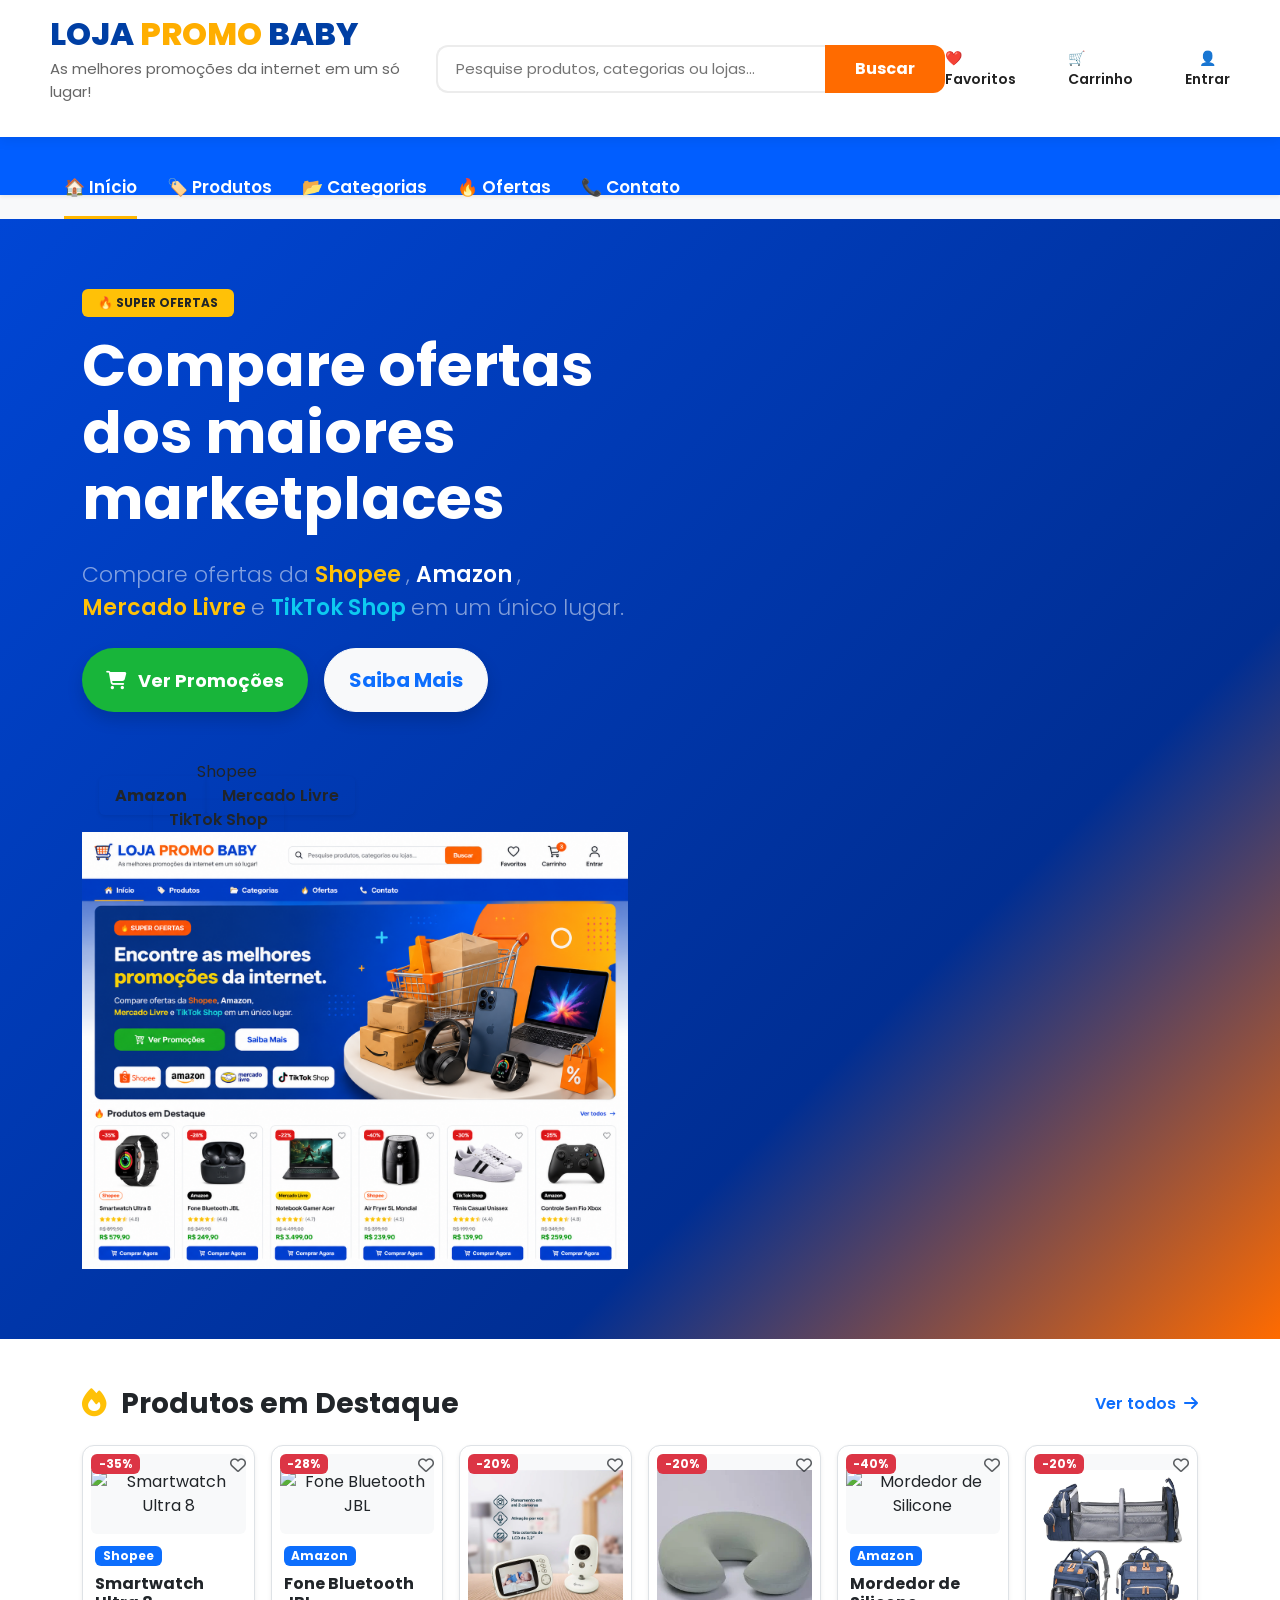
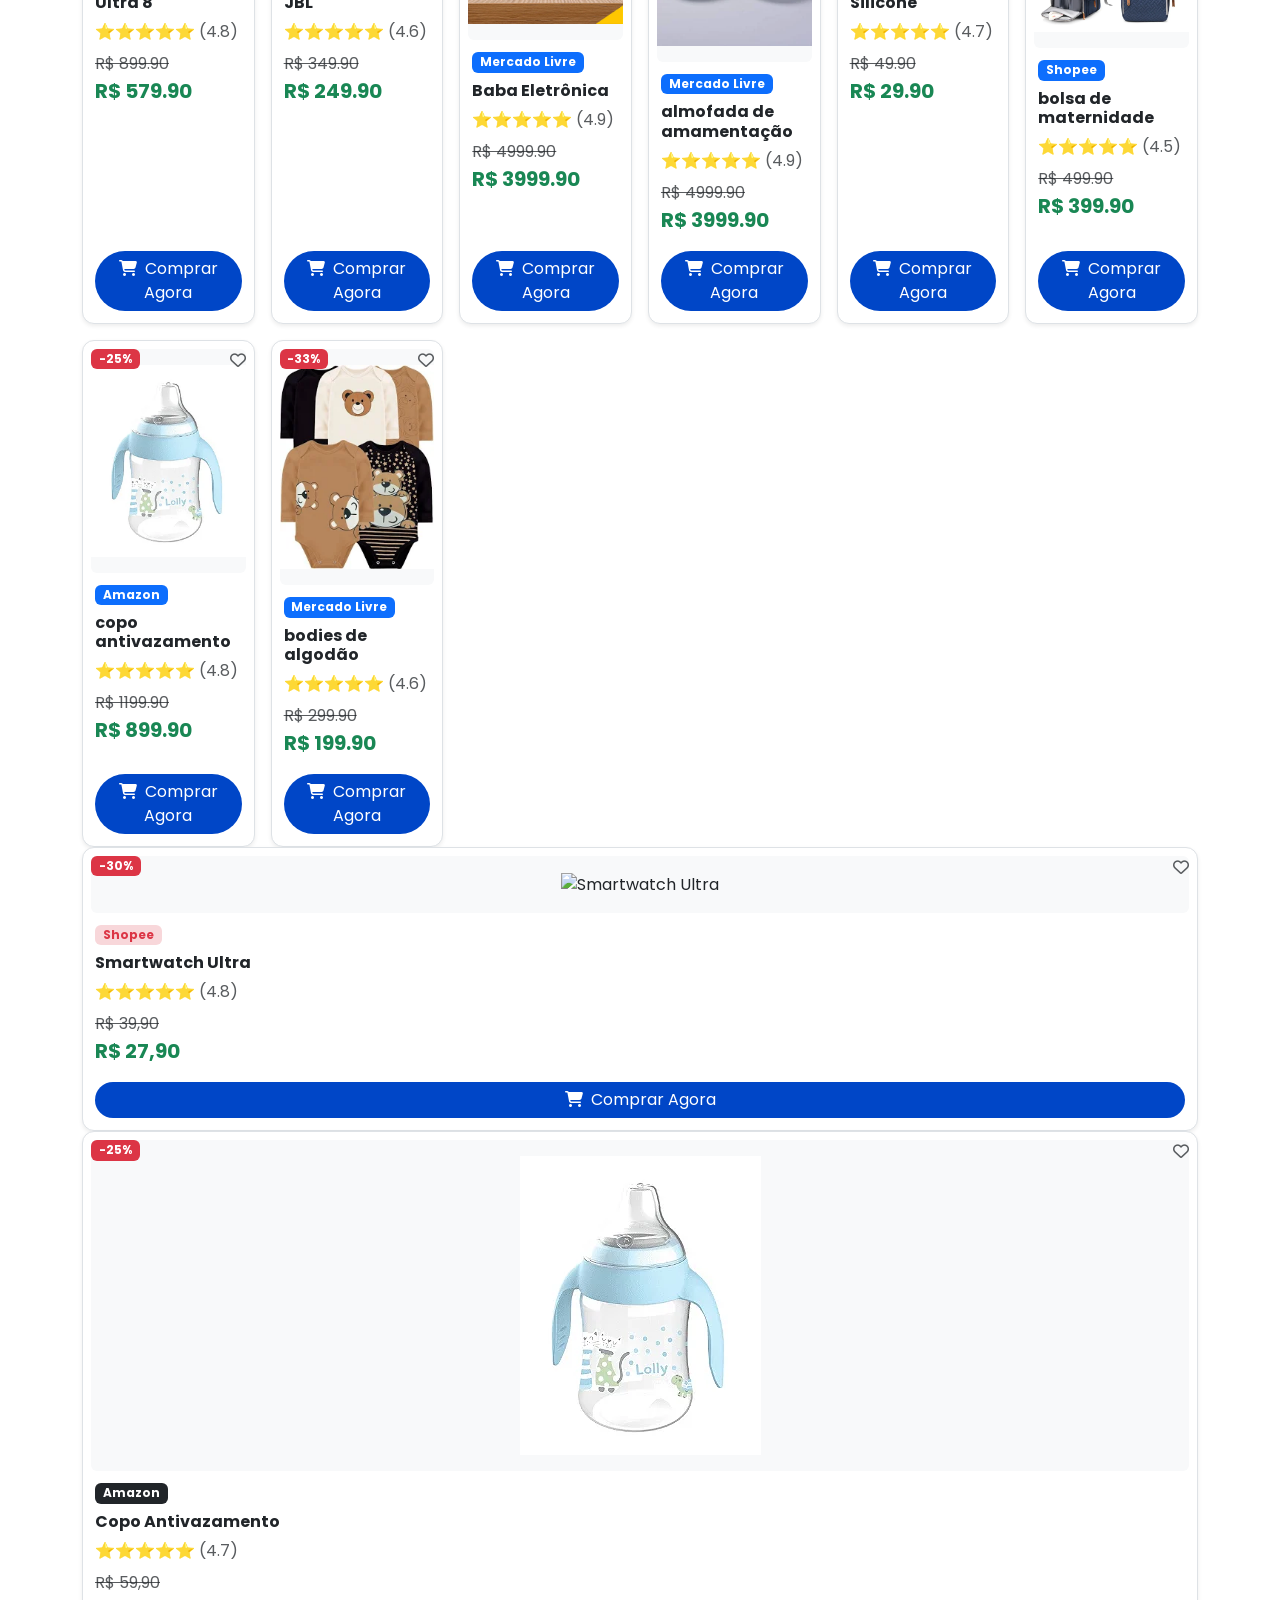
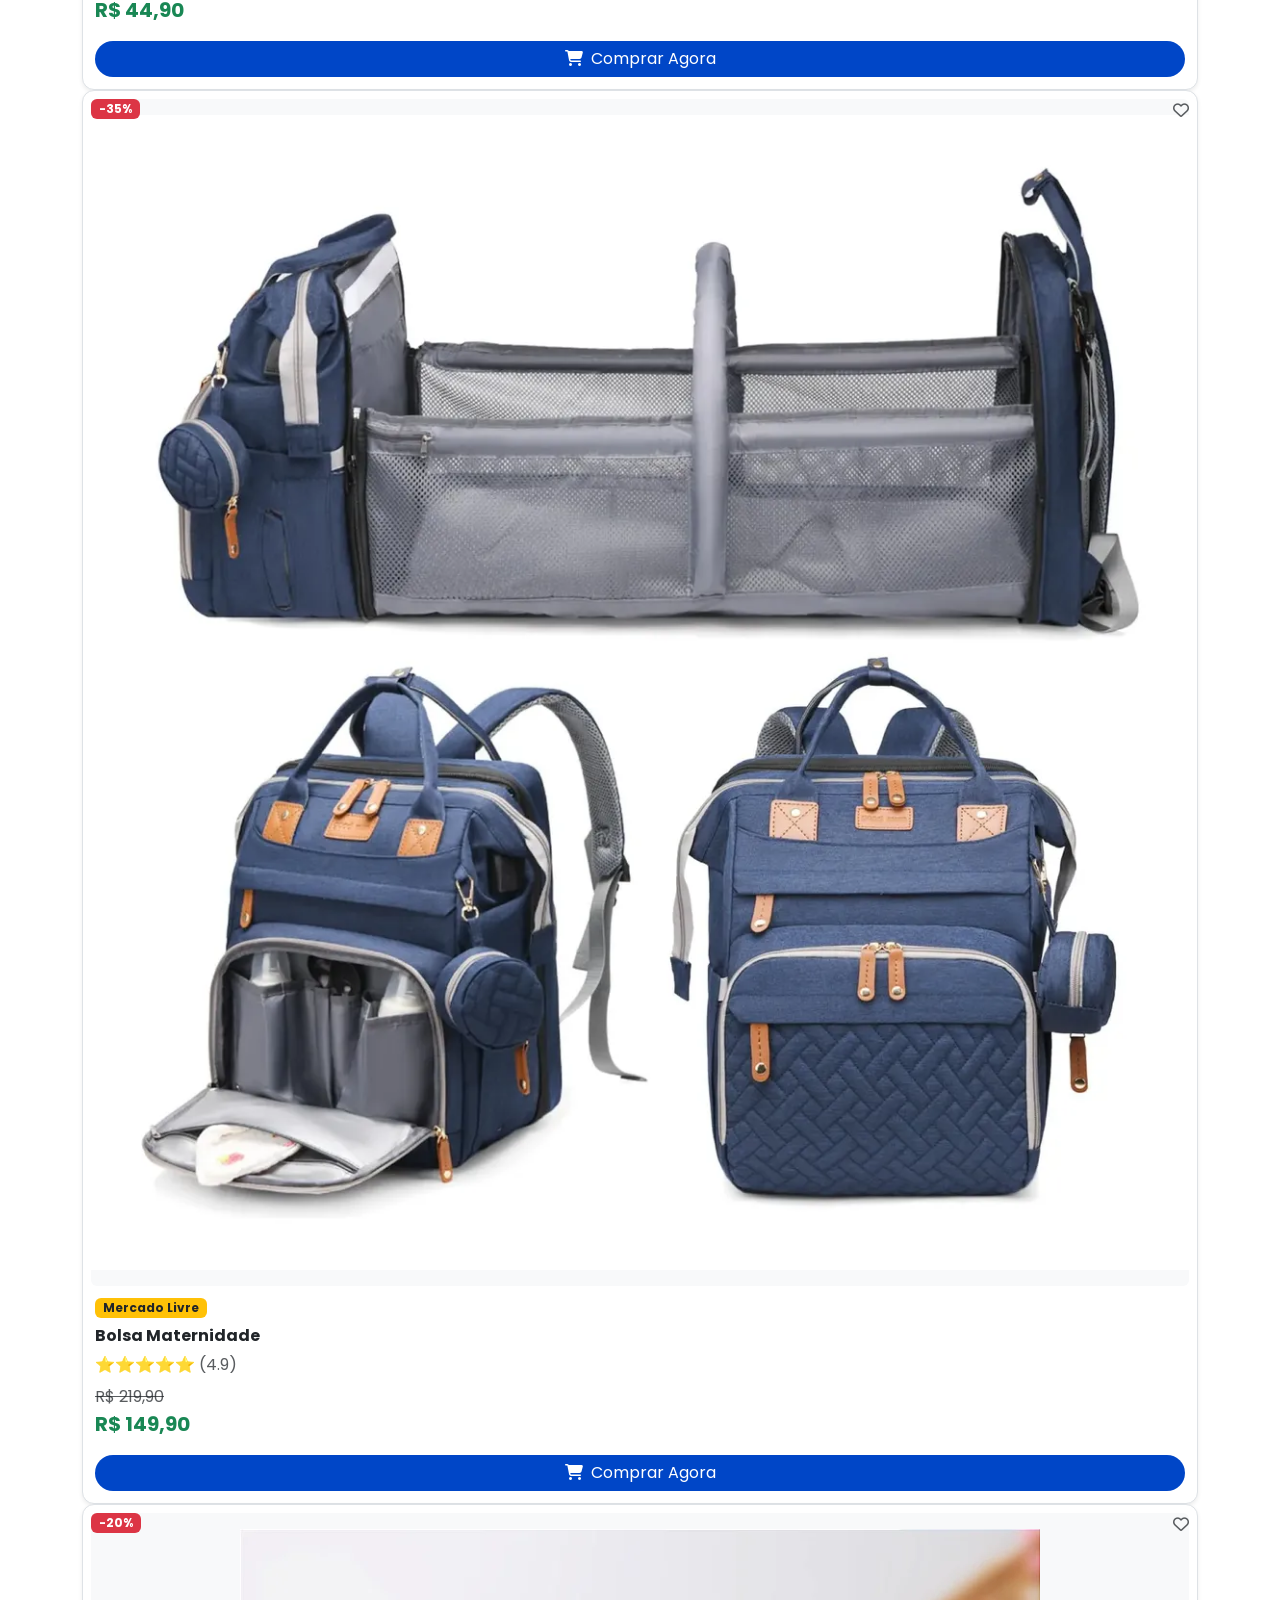
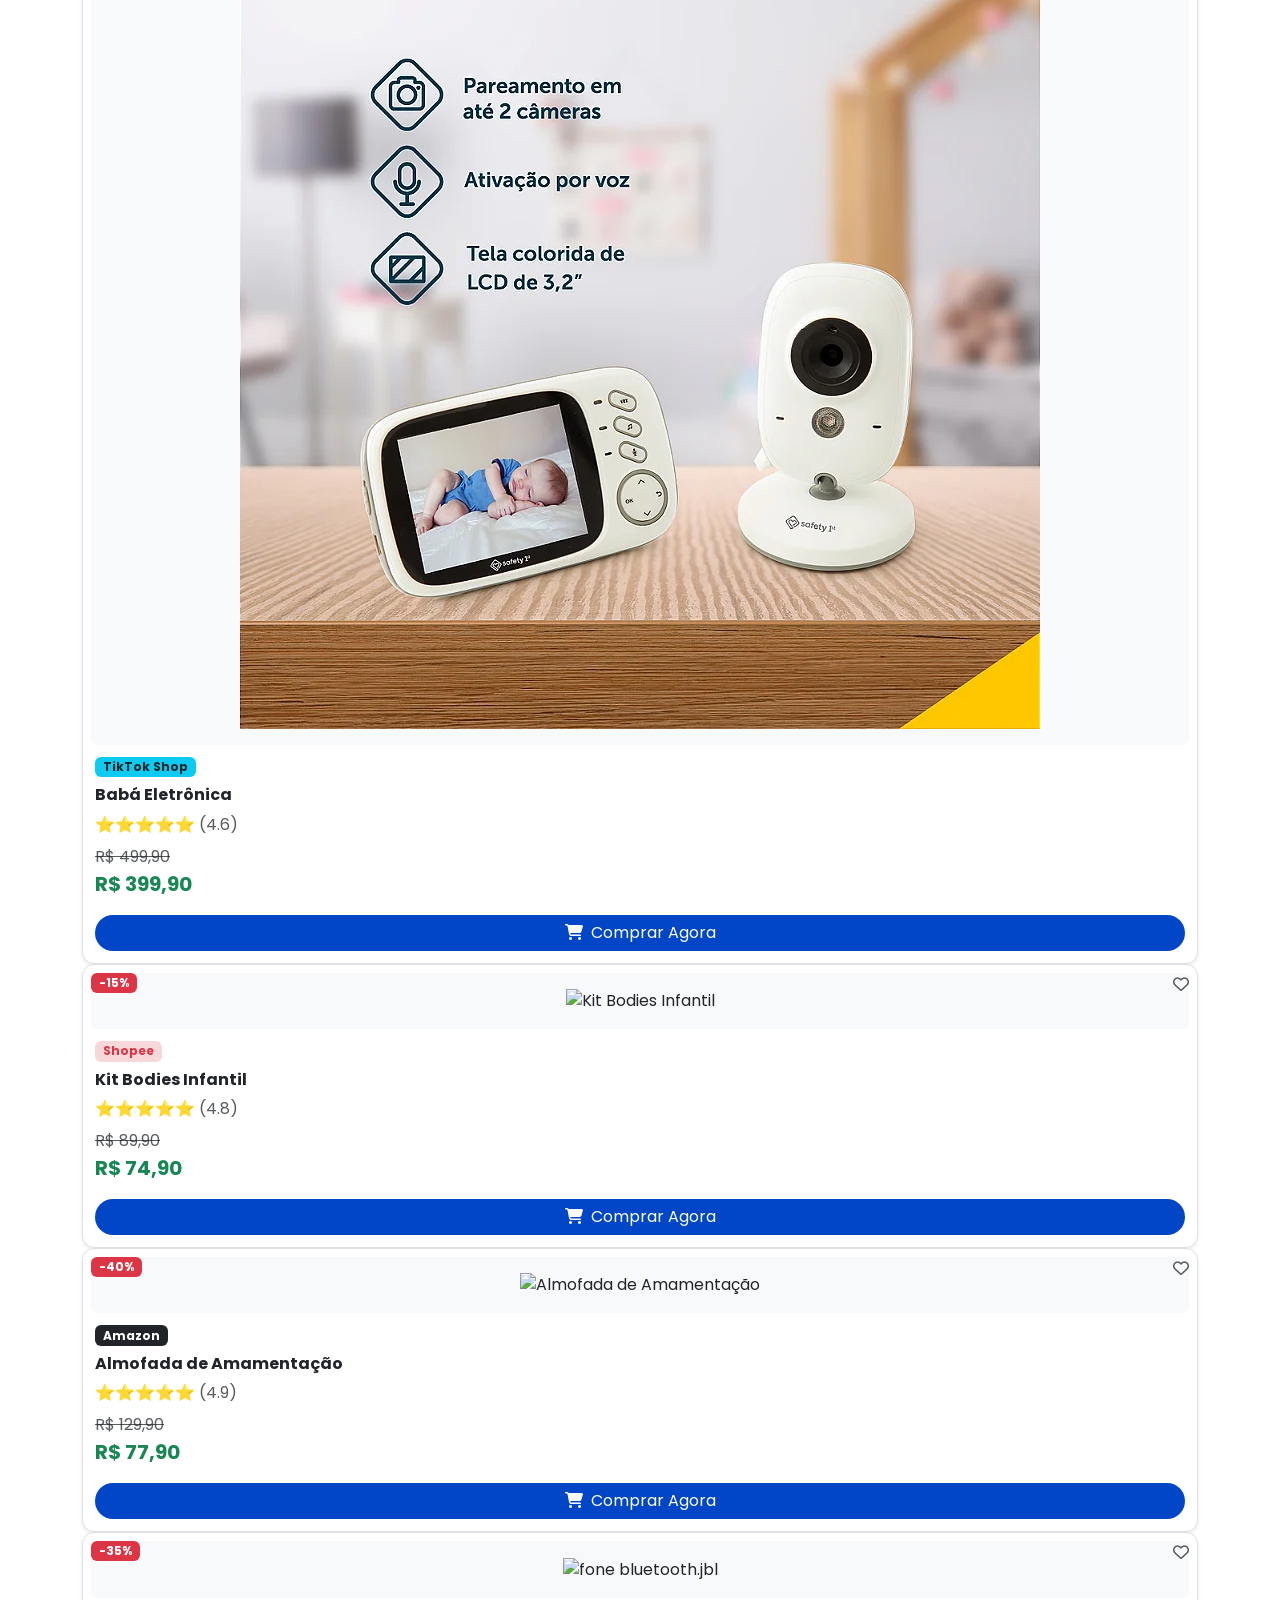
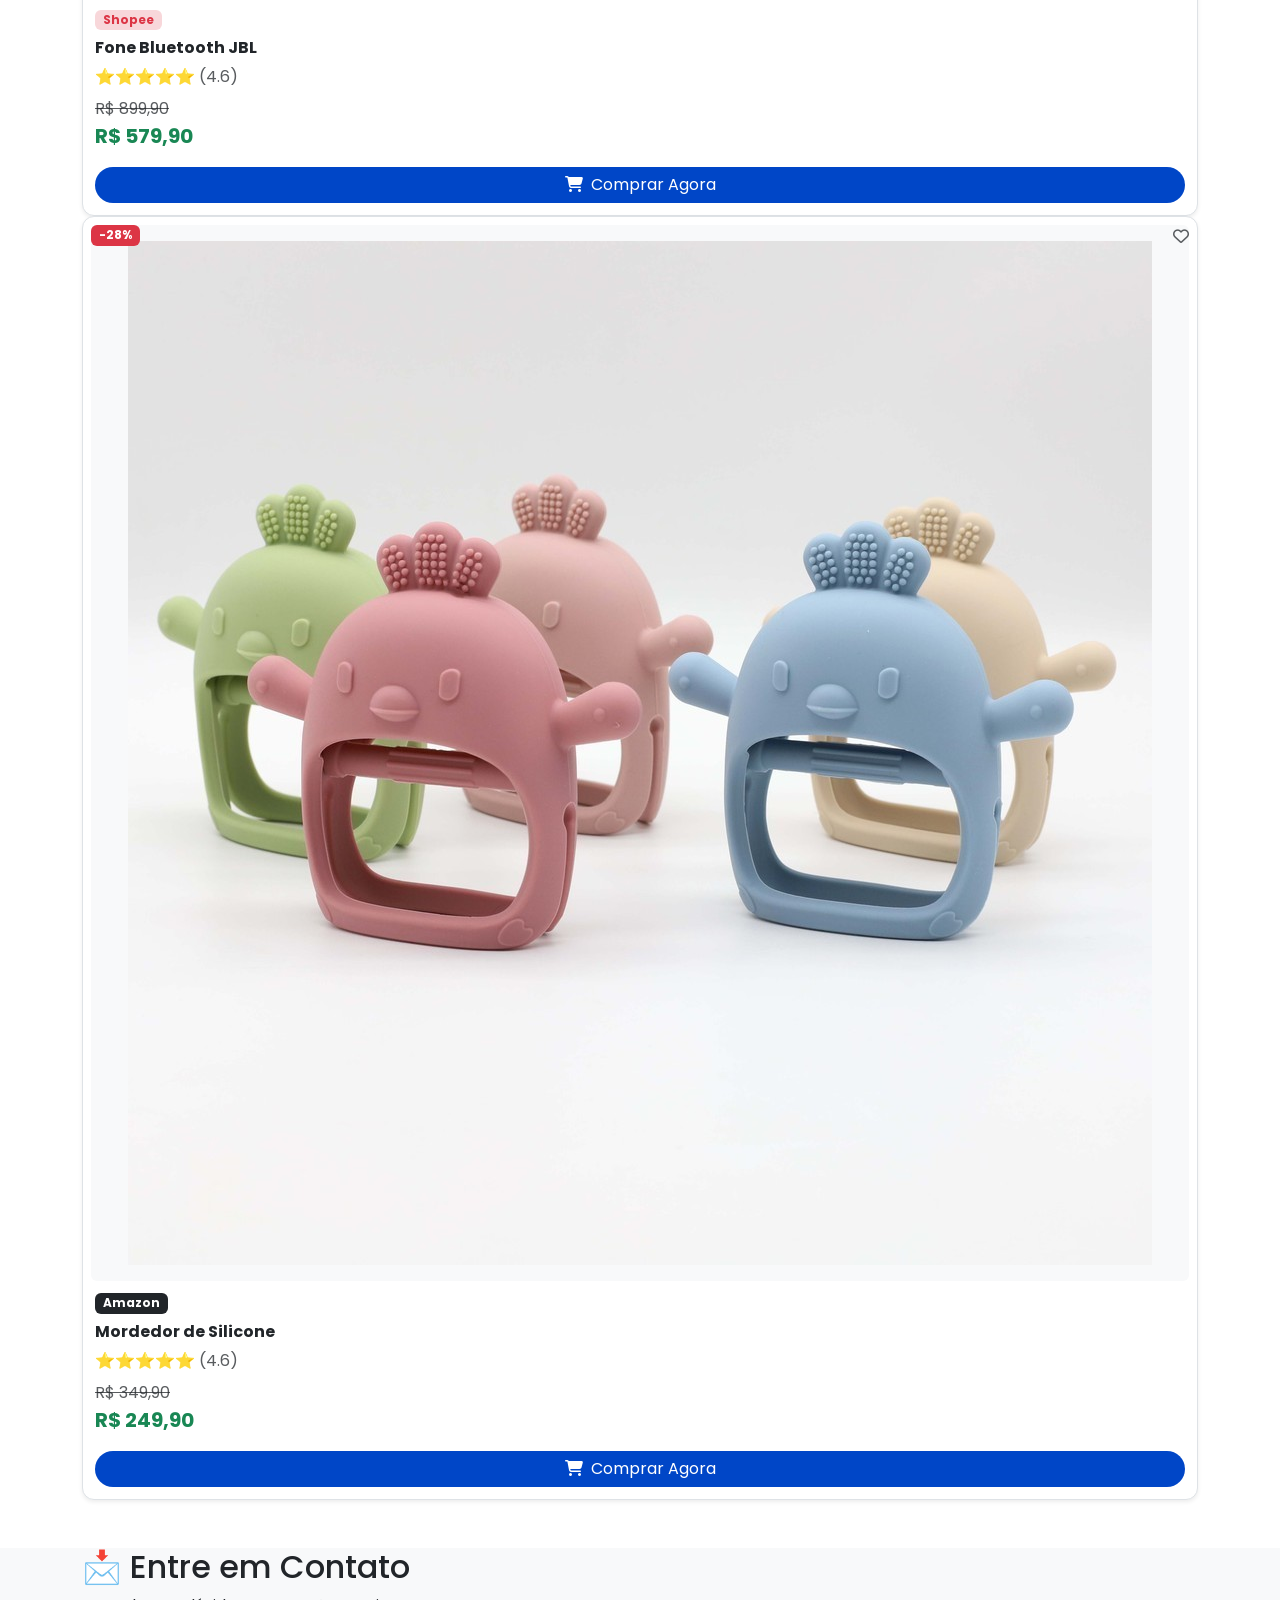
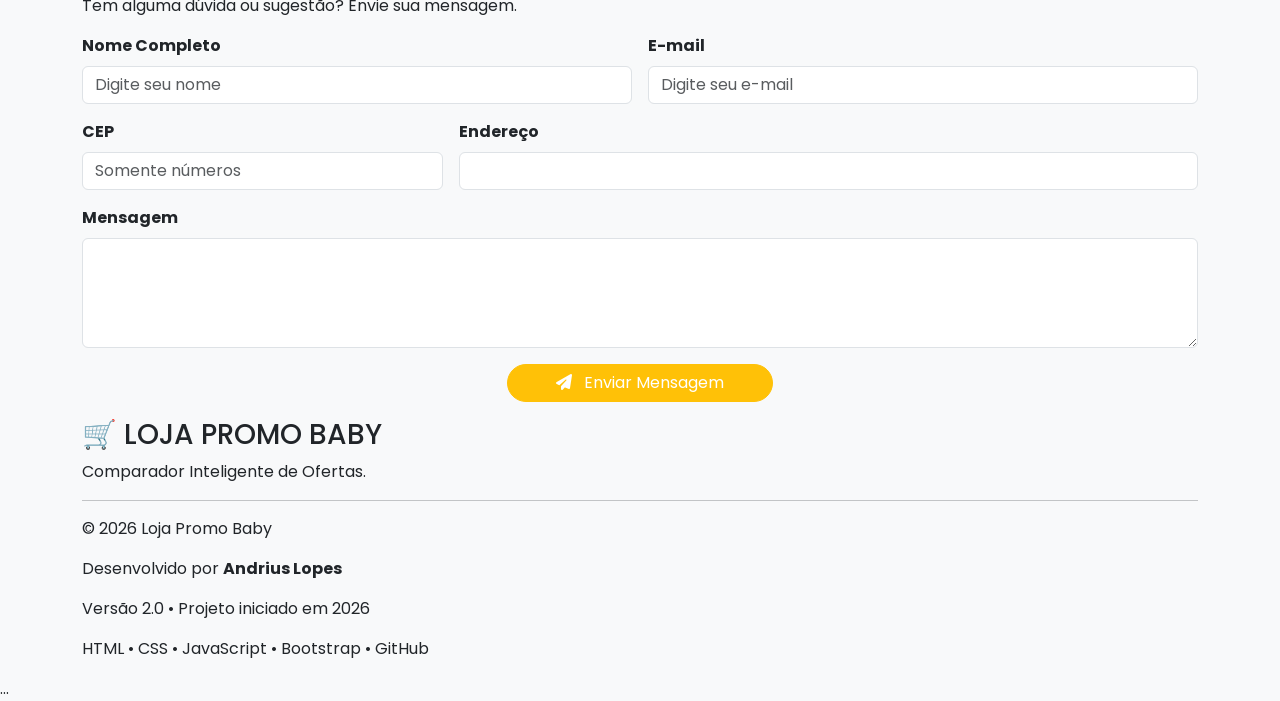
==== docs/index.html @ 5e5a047c "Inicia refatoração visual da loja Promo Baby v5.0" ====
<!DOCTYPE html>
<html lang="pt-BR">

<head>

    <meta charset="UTF-8">
    <meta name="viewport" content="width=device-width, initial-scale=1.0">

    <title>Loja Promo Baby</title>

    <!-- Bootstrap -->
    <link href="https://cdn.jsdelivr.net/npm/bootstrap@5.3.7/dist/css/bootstrap.min.css" rel="stylesheet">

    <!-- Google Fonts -->
    <link rel="preconnect" href="https://fonts.googleapis.com">

    <link rel="preconnect"
          href="https://fonts.gstatic.com"
          crossorigin>

    <link href="https://fonts.googleapis.com/css2?family=Poppins:wght@300;400;500;600;700&display=swap"
          rel="stylesheet">

    <!-- Font Awesome -->
    <link rel="stylesheet"
          href="https://cdnjs.cloudflare.com/ajax/libs/font-awesome/6.7.2/css/all.min.css">

    <!-- CSS -->
    <link rel="stylesheet"
          href="css/style.css">

</head>

<body>
    

<!-- ==========================================================
     CABEÇALHO
========================================================== -->

<header>
  <div class="logo-container">
    <!-- Título com cores separadas por tags span -->
    <h1><span class="cor-azul">LOJA</span> <span class="cor-laranja">PROMO</span> <span class="cor-azul">BABY</span></h1>
    <p>As melhores promoções da internet em um só lugar!</p>
  </div>

  <!-- Pesquisa -->
<!-- Procure a sua busca-container e deixe os elementos
  com esses IDs: -->

<div class="busca-container">

  <input 
  type="text" 
  id="inputBusca" 
  placeholder="Pesquise produtos, categorias ou lojas...">

  <button id="btnBuscar"
  
  >Buscar

</button>

</div>

  
  <!-- Ações -->
  <div class="header-actions">

<div class="action-item" id="btnFavoritos">
❤️ Favoritos
</div>

<div class="action-item" id="btnCarrinho">
🛒 Carrinho
</div>

<a href="login.html" class="action-item" id="btnEntrar">
    <span>👤</span> Entrar
</a>

  </div>

</header>

<!-- Menu unificado e alinhado lado a lado -->

<nav class="menu py-2 shadow-sm">

  <div class="container-nav">

    <a href="#" class="nav-link active">🏠 Início</a>
    <a href="#" class="nav-link">🏷️ Produtos</a>
    <a href="#" class="nav-link">📂 Categorias</a>
    <a href="#" class="nav-link">🔥 Ofertas</a>
    <a href="#" class="nav-link">📞 Contato</a>
  </div>
</nav>

<!-- Resultado da Busca -->
<section id="resultadoBusca" class="container my-4">
</section>
<!-- ==========================================================
     HERO
========================================================== -->

<section class="hero-section">
    <div class="container">

        <div class="row align-items-center">

            <!-- TEXTO -->

            <div class="col-lg-6 hero-content">

                <span class="badge bg-warning text-dark mb-3 px-3 py-2 text-uppercase fw-bold">

                    🔥 Super Ofertas

                </span>

                <h1 class="display-4 fw-bold mb-3">

                    Compare ofertas dos maiores marketplaces

                </h1>

                <p class="lead mb-4 text-white-50">

                    Compare ofertas da

                    <span class="text-warning fw-semibold">

                        Shopee

                    </span>,

                    <span class="fw-semibold text-white">

                        Amazon

                    </span>,

                    <span class="text-warning fw-semibold">

                        Mercado Livre

                    </span>

                    e

                    <span class="text-info fw-semibold">

                        TikTok Shop

                    </span>

                    em um único lugar.

                </p>

                <div class="d-flex flex-wrap gap-3 mb-5">

                    <button id="btnPromo"
                            class="btn btn-success btn-lg rounded-pill px-4 fw-bold shadow">

                        <i class="fa-solid fa-cart-shopping me-2"></i>

                        Ver Promoções

                    </button>

                    <button id="btnSaibaMais"
                            class="btn btn-light btn-lg rounded-pill px-4 fw-bold text-primary shadow">

                        Saiba Mais

                    </button>

                </div>

            <!-- IMAGEM -->
  <div class="col-lg-6 hero-image texto-center">

    <span class="badge-market btn-shopee py-2 px-3 rounded shadow-smfw-semibold">
        Shopee
        
    <div class="marketplaces-row d-flex flex-wrap gap-2"></div>
    </span>

    <span class="badge-market btn-amazon py-2 px-3 rounded shadow-sm fw-bold">
        Amazon
    </span>

    <span class="badge-market btn-mercadolivre py-2 px-3 rounded shadow-sm fw-semibold">
        Mercado Livre
    </span>

    <span class="badge-market btn-tiktok py-2 px-3 rounded shadow-sm fw-semibold">
        TikTok Shop
    </span>

</div>


                <img src="imagens/Marketplace.png"
                    alt="Comparador Inteligente de Ofertas"
                    class="img-fluid"
                    loading="lazy">

            </div>

        </div>

    </div>

</section>
<!-- ==========================================================
     PRODUTOS
========================================================== -->

<section id="promocoes" class="bg-white py-5">

    <div class="container">

        <div class="d-flex justify-content-between align-items-center mb-4">

            <h2 class="fw-bold text-dark fs-3 m-0">

                <i class="fa-solid fa-fire text-warning me-2"></i>

                Produtos em Destaque

            </h2>

            <a href="#"
               class="text-primary text-decoration-none fw-semibold">

                Ver todos

                <i class="fa-solid fa-arrow-right ms-1"></i>

            </a>

        </div>

         <div id="listaProdutos" class="row row-cols-2 row-cols-md-3 row-cols-lg-6 g-3">

        </div>

          <!-- Card  - Exemplo Shopee -->

      <div class="col produto"
data-id="101"
data-nome="smartwatch-ultra.webp"
data-categoria="smartwatch"
data-loja="Amazon">    

    <div class="card product-card h-100 border rounded-3 p-2 position-relative shadow-sm">

        <span class="badge bg-danger position-absolute top-0 start-0 m-2">
            -30%
        </span>

        <button class="btn btn-favorite position-absolute top-0 end-0 m-2 p-0 border-0 bg-transparent text-muted">
            <i class="fa-regular fa-heart"></i>
        </button>

        <div class="text-center py-3 bg-light rounded mb-2">
            <img src="imagens/produtos/smartwatch-ultra.webp"
                 class="img-fluid"
                 alt="Smartwatch Ultra">
        </div>

        <div class="card-body p-1 d-flex flex-column">

            <span class="badge bg-danger-subtle text-danger align-self-start mb-2">
                Shopee
            </span>

            <h3 class="fs-6 fw-bold text-dark">
                Smartwatch Ultra
            </h3>

            <div class="text-warning mb-2">
                ⭐⭐⭐⭐⭐ <span class="text-muted">(4.8)</span>
            </div>

            <p class="text-decoration-line-through text-muted mb-0">
                R$ 39,90
            </p>

            <p class="text-success fw-bold fs-5">
                R$ 27,90
            </p>

            <button class="btn btn-primary rounded-pill mt-auto btn-comprar">
                <i class="fa-solid fa-cart-shopping me-1"></i>
                Comprar Agora
            </button>

        </div>

    </div>

</div>

<!-- Card 2 - Exemplo Amazon -->

<div class=" col produto"
     data-id="102"
     data-nome="Copo Antivazamento"
     data-categoria="Alimentação"
     data-loja="Amazon">

    <div class="card product-card h-100 border rounded-3 p-2 position-relative shadow-sm">

        <span class="badge bg-danger position-absolute top-0 start-0 m-2">
            -25%
        </span>

        <button class="btn btn-favorite position-absolute top-0 end-0 m-2 p-0 border-0 bg-transparent text-muted">
            <i class="fa-regular fa-heart"></i>
        </button>

        <div class="text-center py-3 bg-light rounded mb-2">
            <img src="imagens/produtos/copo.webp"
                 class="img-fluid"
                 alt="Copo">
        </div>

        <div class="card-body p-1 d-flex flex-column">

            <span class="badge bg-dark text-white align-self-start mb-2">
                Amazon
            </span>

            <h3 class="fs-6 fw-bold text-dark">
                Copo Antivazamento
            </h3>

            <div class="text-warning mb-2">
                ⭐⭐⭐⭐⭐ <span class="text-muted">(4.7)</span>
            </div>

            <p class="text-decoration-line-through text-muted mb-0">
                R$ 59,90
            </p>

            <p class="text-success fw-bold fs-5">
                R$ 44,90
            </p>

            <button class="btn btn-primary rounded-pill mt-auto btn-comprar">
                <i class="fa-solid fa-cart-shopping me-1"></i>
                Comprar Agora
            </button>

        </div>

    </div>

</div>

<!-- Card 3 - Exemplo Mercado Livre -->
<div class="col produto"
     data-id="103"
     data-nome="Bolsa Maternidade"
     data-categoria="Acessórios"
     data-loja="Mercado Livre">

    <div class="card product-card h-100 border rounded-3 p-2 position-relative shadow-sm">

        <span class="badge bg-danger position-absolute top-0 start-0 m-2">
            -35%
        </span>

        <button class="btn btn-favorite position-absolute top-0 end-0 m-2 p-0 border-0 bg-transparent text-muted">
            <i class="fa-regular fa-heart"></i>
        </button>

        <div class="text-center py-3 bg-light rounded mb-2">
            <img src="imagens/produtos/bolsa.webp"
                 class="img-fluid"
                 alt="Bolsa Maternidade">
        </div>

        <div class="card-body p-1 d-flex flex-column">

            <span class="badge bg-warning text-dark align-self-start mb-2">
                Mercado Livre
            </span>

            <h3 class="fs-6 fw-bold text-dark">
                Bolsa Maternidade
            </h3>

            <div class="text-warning mb-2">
                ⭐⭐⭐⭐⭐ <span class="text-muted">(4.9)</span>
            </div>

            <p class="text-decoration-line-through text-muted mb-0">
                R$ 219,90
            </p>

            <p class="text-success fw-bold fs-5">
                R$ 149,90
            </p>

            <button class="btn btn-primary rounded-pill mt-auto btn-comprar">
                <i class="fa-solid fa-cart-shopping me-1"></i>
                Comprar Agora
            </button>

        </div>

    </div>

</div>


<!-- Card 4 - Exemplo TikTok Shop -->

<div class=" col produto"
     data-id="104"
     data-nome="Babá Eletrônica"
     data-categoria="Eletrônicos"
     data-loja="TikTok Shop">

    <div class="card product-card h-100 border rounded-3 p-2 position-relative shadow-sm">

        <span class="badge bg-danger position-absolute top-0 start-0 m-2">
            -20%
        </span>

        <button class="btn btn-favorite position-absolute top-0 end-0 m-2 p-0 border-0 bg-transparent text-muted">
            <i class="fa-regular fa-heart"></i>
        </button>

        <div class="text-center py-3 bg-light rounded mb-2">
            <img src="imagens/produtos/baba-eletronica.webp"
                 class="img-fluid"
                 alt="Babá Eletrônica">
        </div>

        <div class="card-body p-1 d-flex flex-column">

            <span class="badge bg-info text-dark align-self-start mb-2">
                TikTok Shop
            </span>

            <h3 class="fs-6 fw-bold text-dark">
                Babá Eletrônica
            </h3>

            <div class="text-warning mb-2">
                ⭐⭐⭐⭐⭐ <span class="text-muted">(4.6)</span>
            </div>

            <p class="text-decoration-line-through text-muted mb-0">
                R$ 499,90
            </p>

            <p class="text-success fw-bold fs-5">
                R$ 399,90
            </p>

            <button class="btn btn-primary rounded-pill mt-auto btn-comprar">
                <i class="fa-solid fa-cart-shopping me-1"></i>
                Comprar Agora
            </button>

        </div>

    </div>

</div>

<!-- Card 5 - Exemplo Shopee -->

<div class=" col produto"
     data-id="105"
     data-nome="Kit Bodies Infantil"
     data-categoria="Roupas"
     data-loja="Shopee">

    <div class="card product-card h-100 border rounded-3 p-2 position-relative shadow-sm">

        <span class="badge bg-danger position-absolute top-0 start-0 m-2">
            -15%
        </span>

        <button class="btn btn-favorite position-absolute top-0 end-0 m-2 p-0 border-0 bg-transparent text-muted">
            <i class="fa-regular fa-heart"></i>
        </button>

        <div class="text-center py-3 bg-light rounded mb-2">
            <img src="imagens/produtos/Kit-Bodies-Infantil.webp"
                 class="img-fluid"
                 alt="Kit Bodies Infantil">
        </div>

        <div class="card-body p-1 d-flex flex-column">

            <span class="badge bg-danger-subtle text-danger align-self-start mb-2">
                Shopee
            </span>

            <h3 class="fs-6 fw-bold text-dark">
                Kit Bodies Infantil
            </h3>

            <div class="text-warning mb-2">
                ⭐⭐⭐⭐⭐ <span class="text-muted">(4.8)</span>
            </div>

            <p class="text-decoration-line-through text-muted mb-0">
                R$ 89,90
            </p>

            <p class="text-success fw-bold fs-5">
                R$ 74,90
            </p>

            <button class="btn btn-primary rounded-pill mt-auto btn-comprar">
                <i class="fa-solid fa-cart-shopping me-1"></i>
                Comprar Agora
            </button>

        </div>

    </div>

</div>



<!-- Card 6 - Exemplo Amazon -->

<div class=" col produto"
     data-id="106"
     data-nome="Almofada de Amamentação"
     data-categoria="Maternidade"
     data-loja="Amazon">

    <div class="card product-card h-100 border rounded-3 p-2 position-relative shadow-sm">

        <span class="badge bg-danger position-absolute top-0 start-0 m-2">
            -40%
        </span>

        <button class="btn btn-favorite position-absolute top-0 end-0 m-2 p-0 border-0 bg-transparent text-muted">
            <i class="fa-regular fa-heart"></i>
        </button>

        <div class="text-center py-3 bg-light rounded mb-2">
            <img src="imagens/produtos/almofada-amamentação.webp"
                 class="img-fluid"
                 alt="Almofada de Amamentação">
        </div>

        <div class="card-body p-1 d-flex flex-column">

            <span class="badge bg-dark text-white align-self-start mb-2">
                Amazon
            </span>

            <h3 class="fs-6 fw-bold text-dark">
                Almofada de Amamentação
            </h3>

            <div class="text-warning mb-2">
                ⭐⭐⭐⭐⭐ <span class="text-muted">(4.9)</span>
            </div>

            <p class="text-decoration-line-through text-muted mb-0">
                R$ 129,90
            </p>

            <p class="text-success fw-bold fs-5">
                R$ 77,90
            </p>

            <button class="btn btn-primary rounded-pill mt-auto btn-comprar">
                <i class="fa-solid fa-cart-shopping me-1"></i>
                Comprar Agora
            </button>

        </div>

    </div>

</div>
            <!-- PRODUTO 7 -->

               <div class="col produto"
     data-id="107"
     data-nome="fone bluetooth.Jbl"
     data-categoria="fone"
     data-loja="Shopee">

                <div class="card product-card h-100 border rounded-3 p-2 position-relative shadow-sm">

                    <span class="badge bg-danger position-absolute top-0 start-0 m-2">

                        -35%

                    </span>

                    <button class="btn btn-favorite position-absolute top-0 end-0 m-2 p-0 border-0 bg-transparent text-muted">

                        <i class="fa-regular fa-heart"></i>

                    </button>

                    <div class="text-center py-3 bg-light rounded mb-2">

                        <img
                            src="imagens/produtos/fone-bluetooth-jbl.webp"
                            class="img-fluid"
                            alt="fone bluetooth.jbl">

        </div>

                    <div class="card-body p-1 d-flex flex-column">

                        <span class="badge bg-danger-subtle text-danger align-self-start mb-2">

                            Shopee

                        </span>

                        <h3 class="fs-6 fw-bold text-dark">

                            Fone Bluetooth JBL

                        </h3>

                        <div class="text-warning mb-2">

                            ⭐⭐⭐⭐⭐
                            <span class="text-muted">(4.6)</span>

        </div>

                        <p class="text-decoration-line-through text-muted mb-0">

                            R$ 899,90

                        </p>

                        <p class="text-success fw-bold fs-5">

                            R$ 579,90

                        </p>
                       
                        <button class="btn btn-primary rounded-pill mt-auto btn-comprar">

                            <i class="fa-solid fa-cart-shopping me-1"></i>

                            Comprar Agora

                        </button>

    </div>

                </div>

            </div>

            <!-- PRODUTO 8 -->

            <div class="col produto"
     data-id="108"
     data-nome="mordedor-silicone"
     data-categoria="mordedor"
     data-loja="Amazon">

                <div class="card product-card h-100 border rounded-3 p-2 position-relative shadow-sm">

                    <span class="badge bg-danger position-absolute top-0 start-0 m-2">

                        -28%

                    </span>

                    <button class="btn btn-favorite position-absolute top-0 end-0 m-2 p-0 border-0 bg-transparent text-muted">

    <i class="fa-regular fa-heart"></i>

</button>

                    <div class="text-center py-3 bg-light rounded mb-2">

                        <img
                            src="imagens/produtos/mordedor-silicone.webp"
                            class="img-fluid"
                            alt="Mordedor de Silicone">

                    </div>

                    <div class="card-body p-1 d-flex flex-column">

                        <span class="badge bg-dark text-white align-self-start mb-2">

                            Amazon

                        </span>

                        <h3 class="fs-6 fw-bold text-dark">

                            Mordedor de Silicone

                        </h3>

                        <div class="text-warning mb-2">

                            ⭐⭐⭐⭐⭐
                            <span class="text-muted">(4.6)</span>

                        </div>

                        <p class="text-decoration-line-through text-muted mb-0">

                            R$ 349,90

                        </p>

                        <p class="text-success fw-bold fs-5">

                            R$ 249,90

                        </p>

                        <button class="btn btn-primary rounded-pill mt-auto btn-comprar">

                            <i class="fa-solid fa-cart-shopping me-1"></i>

                            Comprar Agora

                        </button>

                    </div>

                </div>

            </div>

        </div>

    </div>

</section>

         
<!-- ==========================
     CONTATO
========================== -->

<section id="contato" class="contato">

    <div class="container">

        <h2>📩 Entre em Contato</h2>

        <p>
            Tem alguma dúvida ou sugestão? 
            Envie sua mensagem.
        </p>

        <form id="formContato">

          <!-- Seu formulário permanece exatamente igual -->

        </form>

    </div>

</section>


            <!-- ==========================================================
     RODAPÉ
========================================================== -->

<footer class="footer">

    <div class="container">

        <h3>

            🛒 LOJA PROMO BABY

        </h3>

        <p>

            Comparador Inteligente de Ofertas.

        </p>

        <hr>

        <p>

            © 2026 Loja Promo Baby

        </p>

        <p>

            Desenvolvido por
            <strong>Andrius Lopes</strong>

        </p>

        <p>

            Versão 2.0 • Projeto iniciado em 2026

        </p>

        <p>

            HTML • CSS • JavaScript • Bootstrap • GitHub

        </p>

    </div>

</footer>

<script src="https://cdn.jsdelivr.net/npm/bootstrap@5.3.7/dist/js/bootstrap.bundle.min.js"></script>


<script src="js/script.js"></script>

<script src="js/produtos.js"></script>

<!-- ==========================================================
     MODAL LOGIN
========================================================== -->



    ...

</div>

</body>
</html>
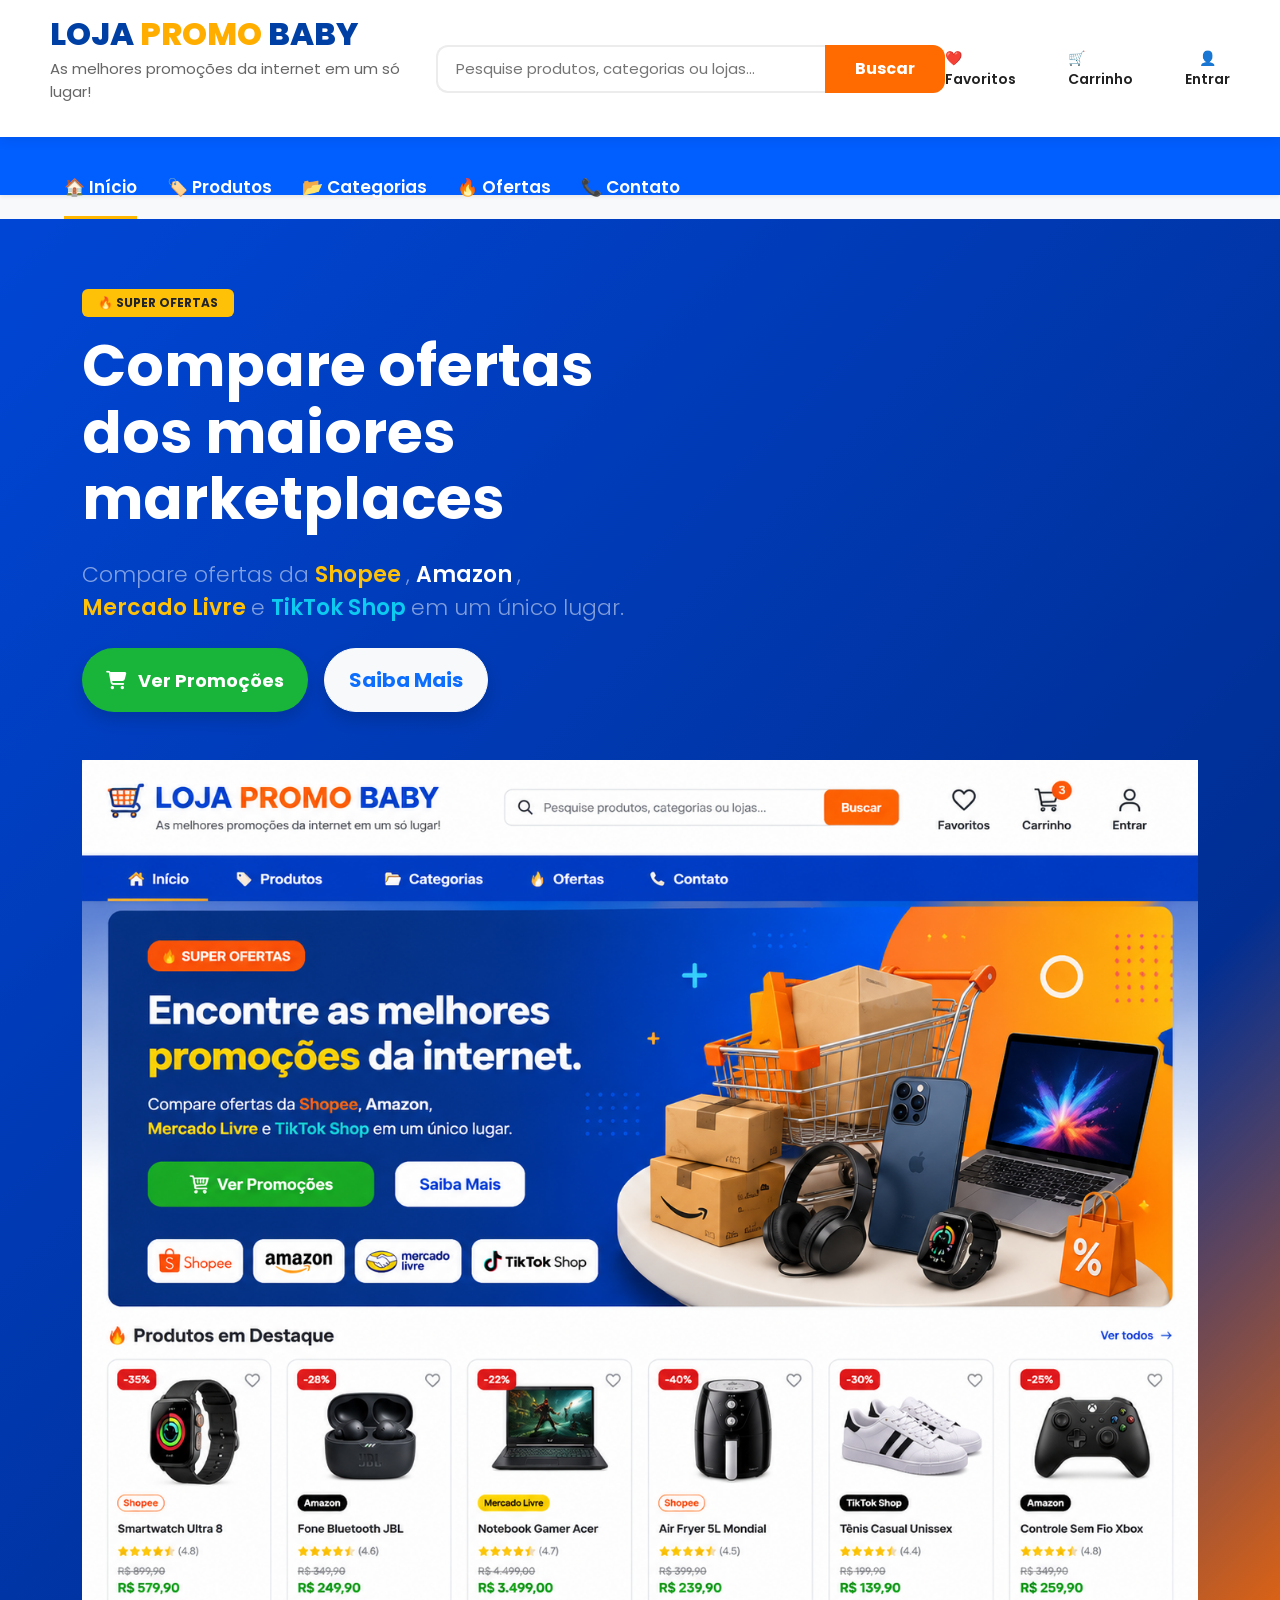
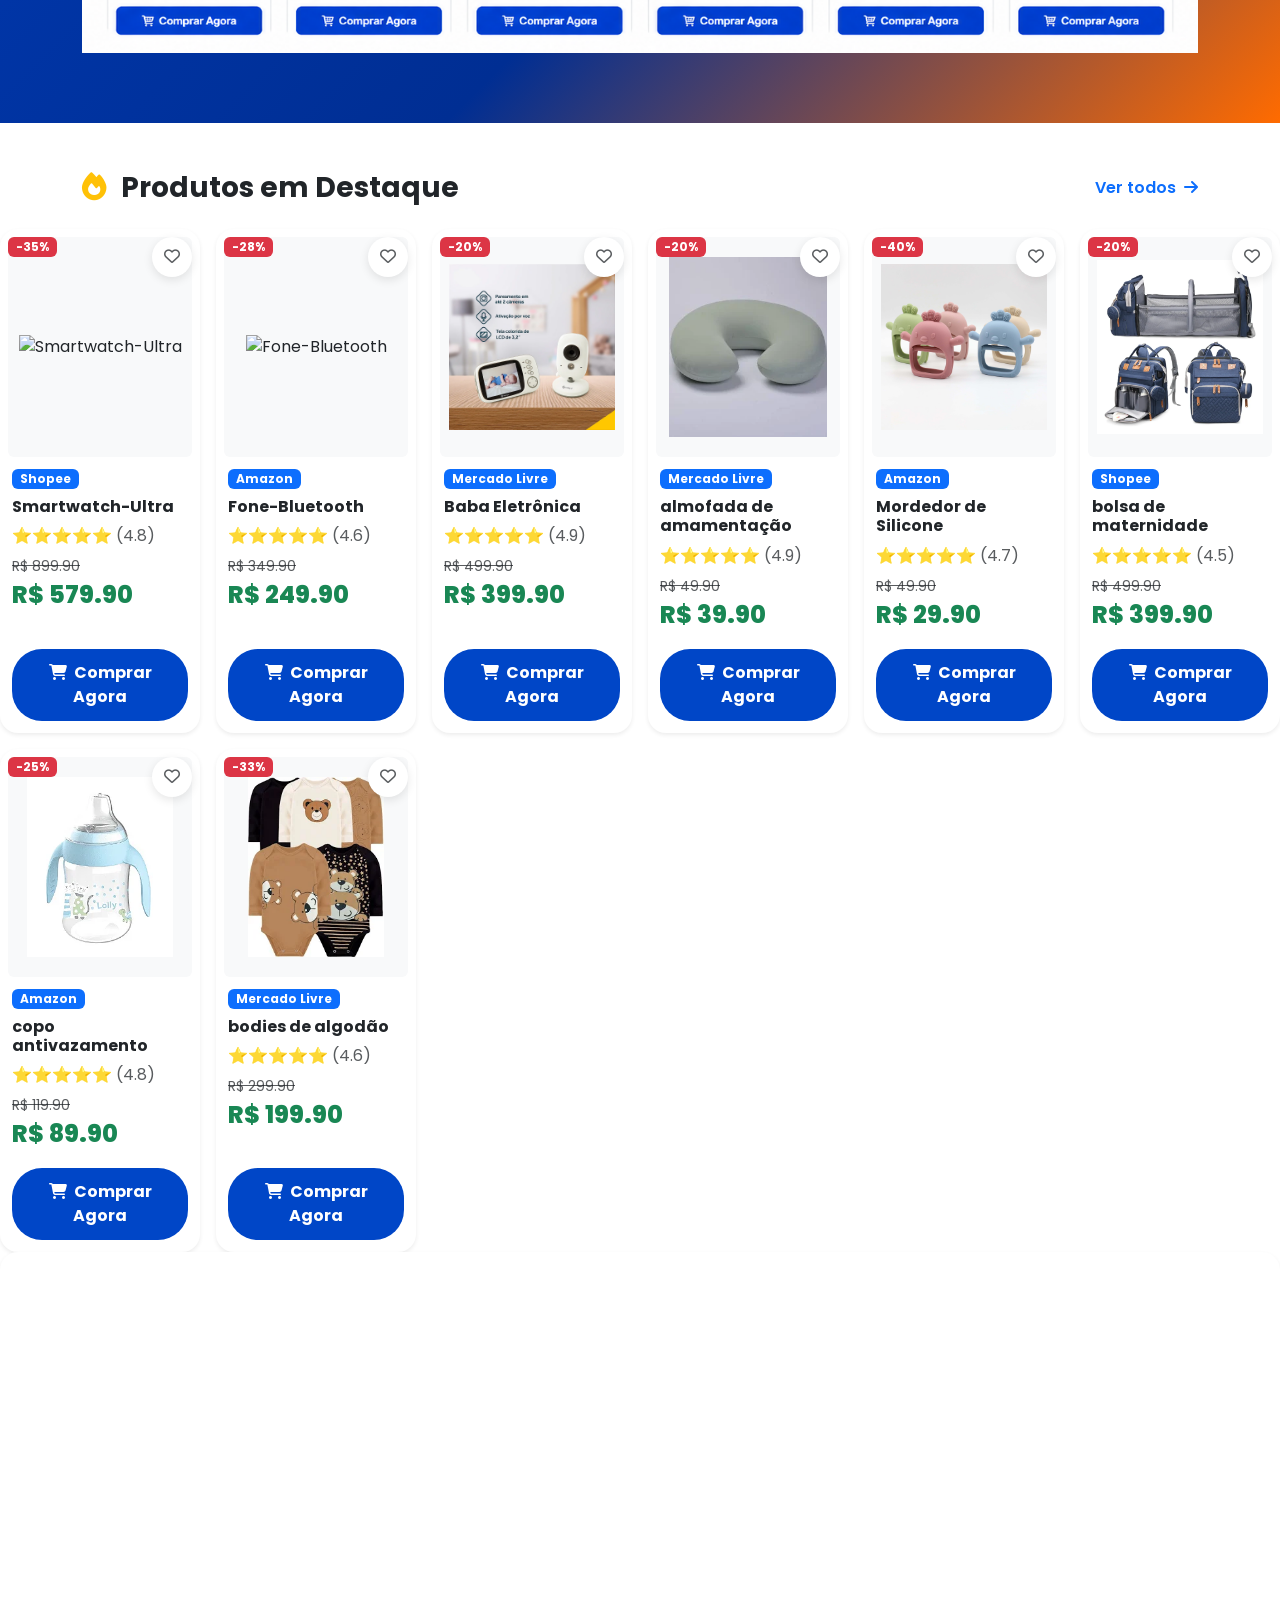
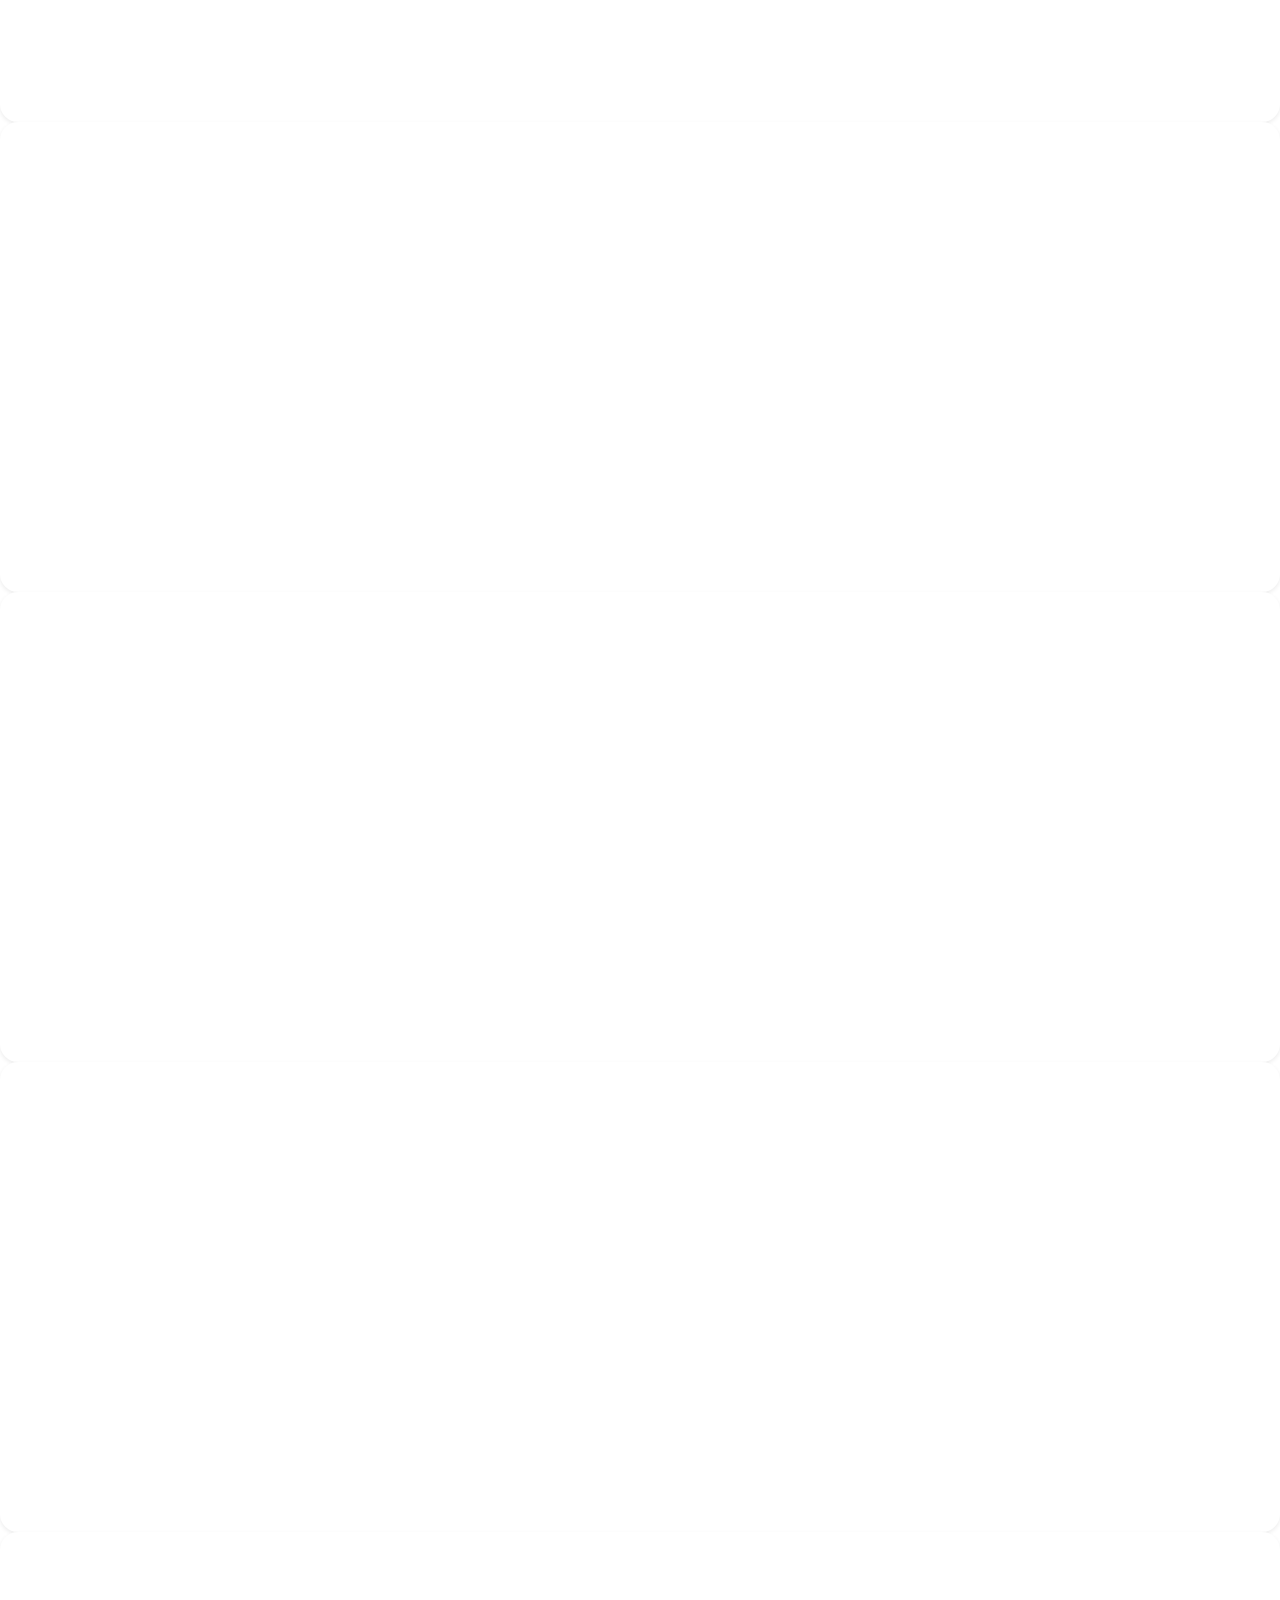
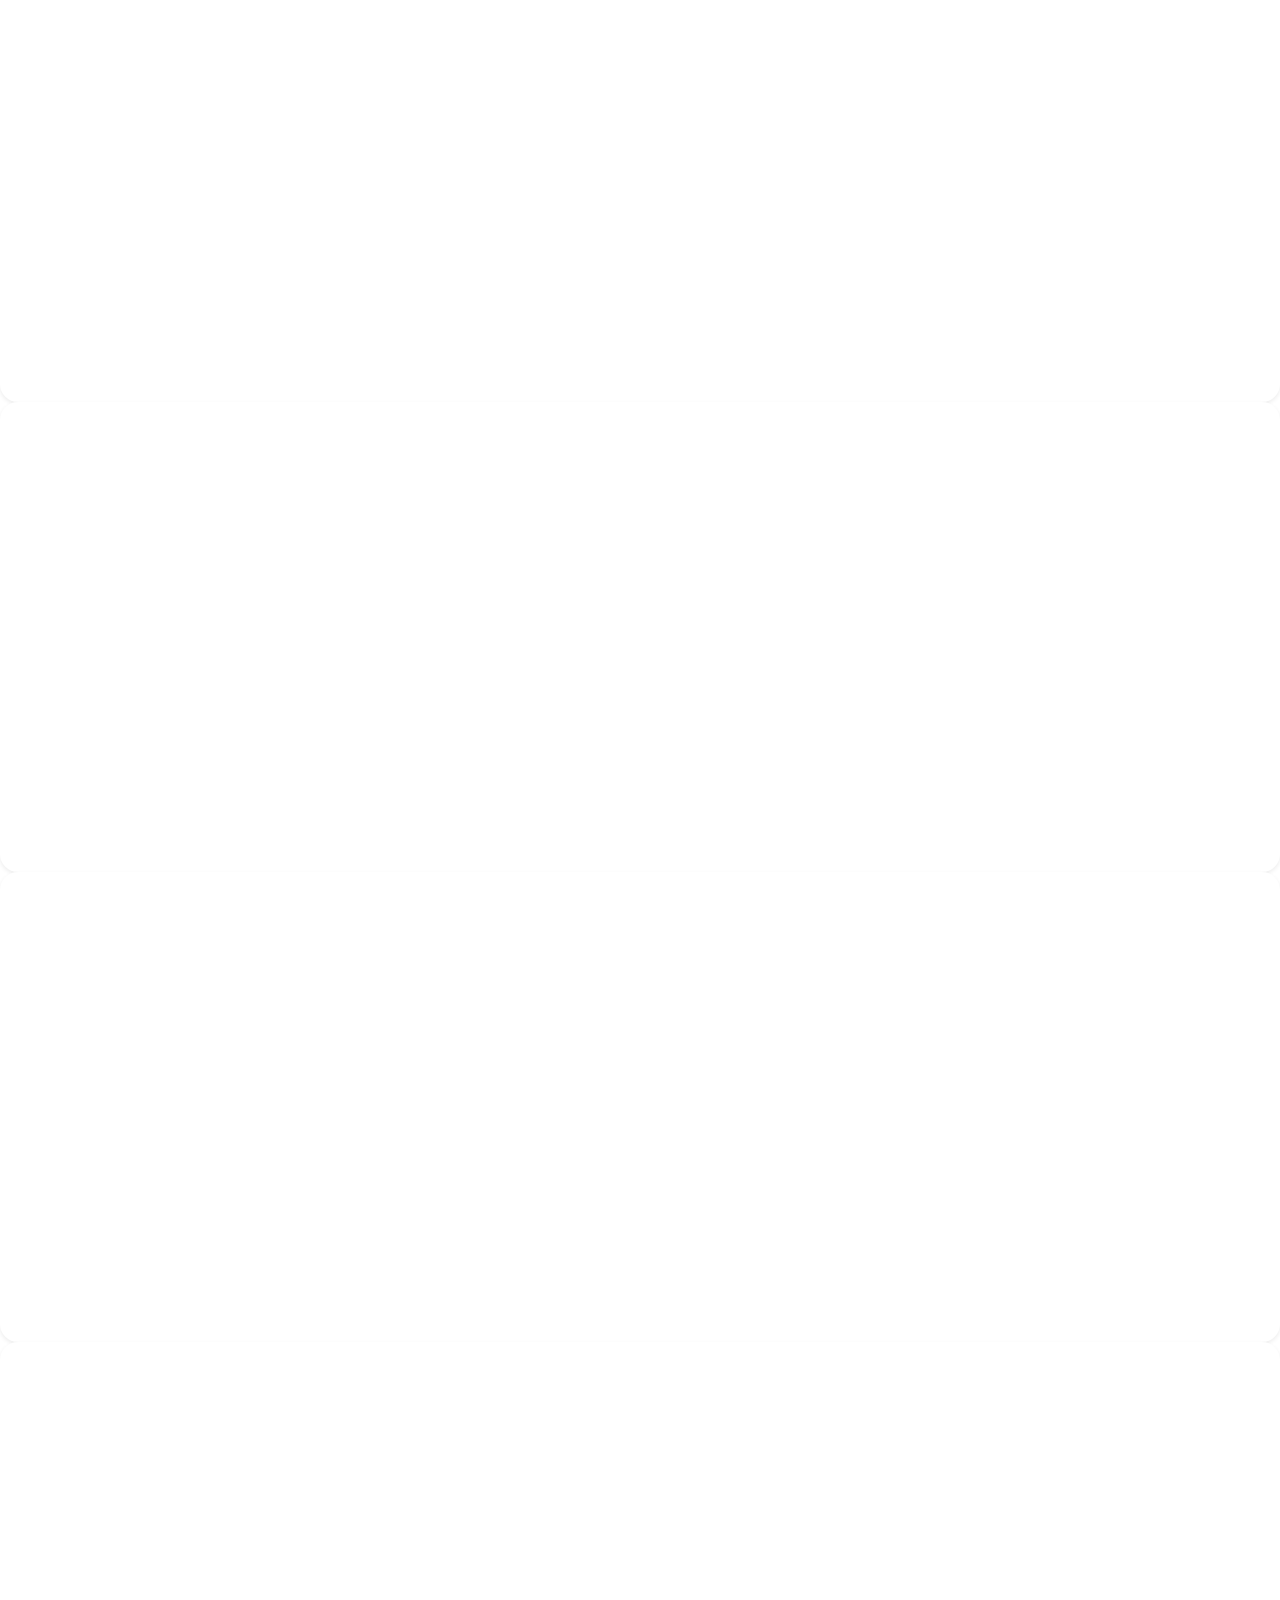
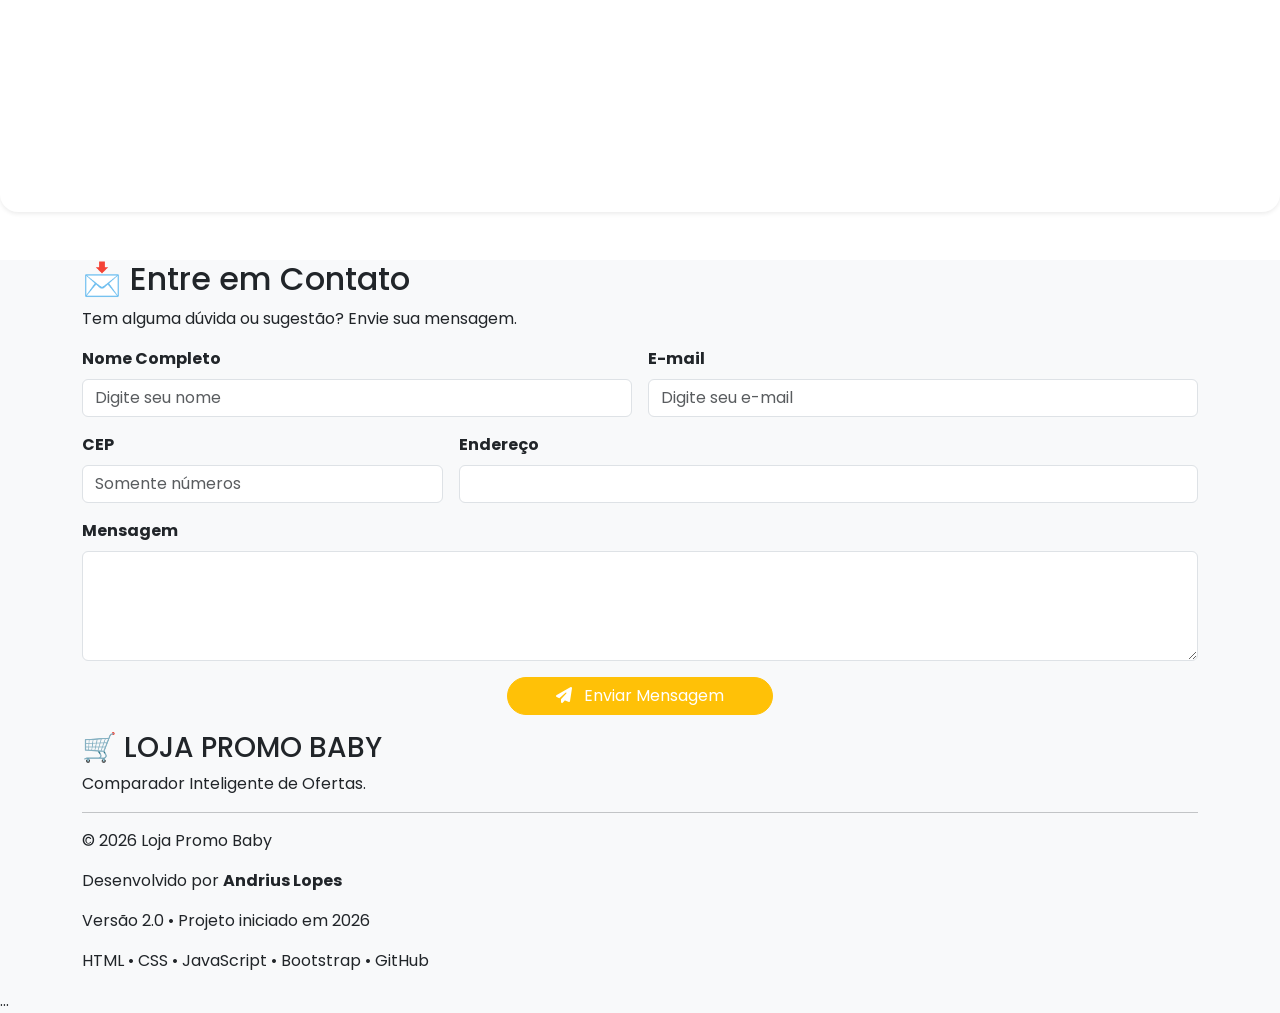
==== commit e3e53024: "Corrige caminho das imagens e ajusta layout da loja Promo Baby" ====
--- a/docs/index.html
+++ b/docs/index.html
@@ -180,30 +180,8 @@
 
                 </div>
 
-            <!-- IMAGEM -->
-  <div class="col-lg-6 hero-image texto-center">
-
-    <span class="badge-market btn-shopee py-2 px-3 rounded shadow-smfw-semibold">
-        Shopee
-        
-    <div class="marketplaces-row d-flex flex-wrap gap-2"></div>
-    </span>
-
-    <span class="badge-market btn-amazon py-2 px-3 rounded shadow-sm fw-bold">
-        Amazon
-    </span>
-
-    <span class="badge-market btn-mercadolivre py-2 px-3 rounded shadow-sm fw-semibold">
-        Mercado Livre
-    </span>
-
-    <span class="badge-market btn-tiktok py-2 px-3 rounded shadow-sm fw-semibold">
-        TikTok Shop
-    </span>
-
-</div>
-
-
+
+            </div>
                 <img src="imagens/Marketplace.png"
                     alt="Comparador Inteligente de Ofertas"
                     class="img-fluid"
@@ -245,508 +223,101 @@
 
         </div>
 
-         <div id="listaProdutos" class="row row-cols-2 row-cols-md-3 row-cols-lg-6 g-3">
-
-        </div>
+        </div>
+
+         <div id="listaProdutos" class="row row-cols-2 row-cols-md-3 row-cols-lg-6 g-3"></div>
 
           <!-- Card  - Exemplo Shopee -->
 
-      <div class="col produto"
-data-id="101"
-data-nome="smartwatch-ultra.webp"
-data-categoria="smartwatch"
-data-loja="Amazon">    
+      <div class="col-12 col-sm-6 col-md-4 col-lg-3 produto"></div>
+  
 
     <div class="card product-card h-100 border rounded-3 p-2 position-relative shadow-sm">
 
-        <span class="badge bg-danger position-absolute top-0 start-0 m-2">
-            -30%
-        </span>
-
-        <button class="btn btn-favorite position-absolute top-0 end-0 m-2 p-0 border-0 bg-transparent text-muted">
-            <i class="fa-regular fa-heart"></i>
-        </button>
-
-        <div class="text-center py-3 bg-light rounded mb-2">
-            <img src="imagens/produtos/smartwatch-ultra.webp"
-                 class="img-fluid"
-                 alt="Smartwatch Ultra">
-        </div>
-
-        <div class="card-body p-1 d-flex flex-column">
-
-            <span class="badge bg-danger-subtle text-danger align-self-start mb-2">
-                Shopee
-            </span>
-
-            <h3 class="fs-6 fw-bold text-dark">
-                Smartwatch Ultra
-            </h3>
-
-            <div class="text-warning mb-2">
-                ⭐⭐⭐⭐⭐ <span class="text-muted">(4.8)</span>
+    </div>
+
+<!-- Card 2 - Exemplo Amazon -->
+
+<div class="col-12 col-sm-6 col-md-4 col-lg-3 produto"></div>
+    
+
+    <div class="card product-card h-100 border rounded-3 p-2 position-relative shadow-sm">
+
+        
+    </div>
+
+</div>
+
+<!-- Card 3 - Exemplo Mercado Livre -->
+<div class="col-12 col-sm-6 col-md-4 col-lg-3 produto"></div>
+     
+   <div class="card product-card h-100 border rounded-3 p-2 position-relative shadow-sm"></div>
+
+</div>
+
+</div>
+
+
+<!-- Card 4 - Exemplo TikTok Shop -->
+
+<div class="col-12 col-sm-6 col-md-4 col-lg-3 produto"></div>
+     
+
+    <div class="card product-card h-100 border rounded-3 p-2 position-relative shadow-sm">
+
+        
+        </div>
+
+    </div>
+
+</div>
+
+<!-- Card 5 - Exemplo Shopee -->
+
+<div class="col-12 col-sm-6 col-md-4 col-lg-3 produto"></div>
+     
+    <div class="card product-card h-100 border rounded-3 p-2 position-relative shadow-sm">
+
+        
+
+        </div>
+
+    </div>
+
+</div>
+
+
+
+<!-- Card 6 - Exemplo Amazon -->
+
+<div class="col-12 col-sm-6 col-md-4 col-lg-3 produto"></div>
+     
+
+    <div class="card product-card h-100 border rounded-3 p-2 position-relative shadow-sm">
+
+        
+
+        </div>
+
+    </div>
+
+</div>
+            <!-- PRODUTO 7 -->
+
+               <div class="col-12 col-sm-6 col-md-4 col-lg-3 produto"></div>
+    
+                <div class="card product-card h-100 border rounded-3 p-2 position-relative shadow-sm">
+
+                </div>
+
             </div>
 
-            <p class="text-decoration-line-through text-muted mb-0">
-                R$ 39,90
-            </p>
-
-            <p class="text-success fw-bold fs-5">
-                R$ 27,90
-            </p>
-
-            <button class="btn btn-primary rounded-pill mt-auto btn-comprar">
-                <i class="fa-solid fa-cart-shopping me-1"></i>
-                Comprar Agora
-            </button>
-
-        </div>
-
-    </div>
-
-</div>
-
-<!-- Card 2 - Exemplo Amazon -->
-
-<div class=" col produto"
-     data-id="102"
-     data-nome="Copo Antivazamento"
-     data-categoria="Alimentação"
-     data-loja="Amazon">
-
-    <div class="card product-card h-100 border rounded-3 p-2 position-relative shadow-sm">
-
-        <span class="badge bg-danger position-absolute top-0 start-0 m-2">
-            -25%
-        </span>
-
-        <button class="btn btn-favorite position-absolute top-0 end-0 m-2 p-0 border-0 bg-transparent text-muted">
-            <i class="fa-regular fa-heart"></i>
-        </button>
-
-        <div class="text-center py-3 bg-light rounded mb-2">
-            <img src="imagens/produtos/copo.webp"
-                 class="img-fluid"
-                 alt="Copo">
-        </div>
-
-        <div class="card-body p-1 d-flex flex-column">
-
-            <span class="badge bg-dark text-white align-self-start mb-2">
-                Amazon
-            </span>
-
-            <h3 class="fs-6 fw-bold text-dark">
-                Copo Antivazamento
-            </h3>
-
-            <div class="text-warning mb-2">
-                ⭐⭐⭐⭐⭐ <span class="text-muted">(4.7)</span>
-            </div>
-
-            <p class="text-decoration-line-through text-muted mb-0">
-                R$ 59,90
-            </p>
-
-            <p class="text-success fw-bold fs-5">
-                R$ 44,90
-            </p>
-
-            <button class="btn btn-primary rounded-pill mt-auto btn-comprar">
-                <i class="fa-solid fa-cart-shopping me-1"></i>
-                Comprar Agora
-            </button>
-
-        </div>
-
-    </div>
-
-</div>
-
-<!-- Card 3 - Exemplo Mercado Livre -->
-<div class="col produto"
-     data-id="103"
-     data-nome="Bolsa Maternidade"
-     data-categoria="Acessórios"
-     data-loja="Mercado Livre">
-
-    <div class="card product-card h-100 border rounded-3 p-2 position-relative shadow-sm">
-
-        <span class="badge bg-danger position-absolute top-0 start-0 m-2">
-            -35%
-        </span>
-
-        <button class="btn btn-favorite position-absolute top-0 end-0 m-2 p-0 border-0 bg-transparent text-muted">
-            <i class="fa-regular fa-heart"></i>
-        </button>
-
-        <div class="text-center py-3 bg-light rounded mb-2">
-            <img src="imagens/produtos/bolsa.webp"
-                 class="img-fluid"
-                 alt="Bolsa Maternidade">
-        </div>
-
-        <div class="card-body p-1 d-flex flex-column">
-
-            <span class="badge bg-warning text-dark align-self-start mb-2">
-                Mercado Livre
-            </span>
-
-            <h3 class="fs-6 fw-bold text-dark">
-                Bolsa Maternidade
-            </h3>
-
-            <div class="text-warning mb-2">
-                ⭐⭐⭐⭐⭐ <span class="text-muted">(4.9)</span>
-            </div>
-
-            <p class="text-decoration-line-through text-muted mb-0">
-                R$ 219,90
-            </p>
-
-            <p class="text-success fw-bold fs-5">
-                R$ 149,90
-            </p>
-
-            <button class="btn btn-primary rounded-pill mt-auto btn-comprar">
-                <i class="fa-solid fa-cart-shopping me-1"></i>
-                Comprar Agora
-            </button>
-
-        </div>
-
-    </div>
-
-</div>
-
-
-<!-- Card 4 - Exemplo TikTok Shop -->
-
-<div class=" col produto"
-     data-id="104"
-     data-nome="Babá Eletrônica"
-     data-categoria="Eletrônicos"
-     data-loja="TikTok Shop">
-
-    <div class="card product-card h-100 border rounded-3 p-2 position-relative shadow-sm">
-
-        <span class="badge bg-danger position-absolute top-0 start-0 m-2">
-            -20%
-        </span>
-
-        <button class="btn btn-favorite position-absolute top-0 end-0 m-2 p-0 border-0 bg-transparent text-muted">
-            <i class="fa-regular fa-heart"></i>
-        </button>
-
-        <div class="text-center py-3 bg-light rounded mb-2">
-            <img src="imagens/produtos/baba-eletronica.webp"
-                 class="img-fluid"
-                 alt="Babá Eletrônica">
-        </div>
-
-        <div class="card-body p-1 d-flex flex-column">
-
-            <span class="badge bg-info text-dark align-self-start mb-2">
-                TikTok Shop
-            </span>
-
-            <h3 class="fs-6 fw-bold text-dark">
-                Babá Eletrônica
-            </h3>
-
-            <div class="text-warning mb-2">
-                ⭐⭐⭐⭐⭐ <span class="text-muted">(4.6)</span>
-            </div>
-
-            <p class="text-decoration-line-through text-muted mb-0">
-                R$ 499,90
-            </p>
-
-            <p class="text-success fw-bold fs-5">
-                R$ 399,90
-            </p>
-
-            <button class="btn btn-primary rounded-pill mt-auto btn-comprar">
-                <i class="fa-solid fa-cart-shopping me-1"></i>
-                Comprar Agora
-            </button>
-
-        </div>
-
-    </div>
-
-</div>
-
-<!-- Card 5 - Exemplo Shopee -->
-
-<div class=" col produto"
-     data-id="105"
-     data-nome="Kit Bodies Infantil"
-     data-categoria="Roupas"
-     data-loja="Shopee">
-
-    <div class="card product-card h-100 border rounded-3 p-2 position-relative shadow-sm">
-
-        <span class="badge bg-danger position-absolute top-0 start-0 m-2">
-            -15%
-        </span>
-
-        <button class="btn btn-favorite position-absolute top-0 end-0 m-2 p-0 border-0 bg-transparent text-muted">
-            <i class="fa-regular fa-heart"></i>
-        </button>
-
-        <div class="text-center py-3 bg-light rounded mb-2">
-            <img src="imagens/produtos/Kit-Bodies-Infantil.webp"
-                 class="img-fluid"
-                 alt="Kit Bodies Infantil">
-        </div>
-
-        <div class="card-body p-1 d-flex flex-column">
-
-            <span class="badge bg-danger-subtle text-danger align-self-start mb-2">
-                Shopee
-            </span>
-
-            <h3 class="fs-6 fw-bold text-dark">
-                Kit Bodies Infantil
-            </h3>
-
-            <div class="text-warning mb-2">
-                ⭐⭐⭐⭐⭐ <span class="text-muted">(4.8)</span>
-            </div>
-
-            <p class="text-decoration-line-through text-muted mb-0">
-                R$ 89,90
-            </p>
-
-            <p class="text-success fw-bold fs-5">
-                R$ 74,90
-            </p>
-
-            <button class="btn btn-primary rounded-pill mt-auto btn-comprar">
-                <i class="fa-solid fa-cart-shopping me-1"></i>
-                Comprar Agora
-            </button>
-
-        </div>
-
-    </div>
-
-</div>
-
-
-
-<!-- Card 6 - Exemplo Amazon -->
-
-<div class=" col produto"
-     data-id="106"
-     data-nome="Almofada de Amamentação"
-     data-categoria="Maternidade"
-     data-loja="Amazon">
-
-    <div class="card product-card h-100 border rounded-3 p-2 position-relative shadow-sm">
-
-        <span class="badge bg-danger position-absolute top-0 start-0 m-2">
-            -40%
-        </span>
-
-        <button class="btn btn-favorite position-absolute top-0 end-0 m-2 p-0 border-0 bg-transparent text-muted">
-            <i class="fa-regular fa-heart"></i>
-        </button>
-
-        <div class="text-center py-3 bg-light rounded mb-2">
-            <img src="imagens/produtos/almofada-amamentação.webp"
-                 class="img-fluid"
-                 alt="Almofada de Amamentação">
-        </div>
-
-        <div class="card-body p-1 d-flex flex-column">
-
-            <span class="badge bg-dark text-white align-self-start mb-2">
-                Amazon
-            </span>
-
-            <h3 class="fs-6 fw-bold text-dark">
-                Almofada de Amamentação
-            </h3>
-
-            <div class="text-warning mb-2">
-                ⭐⭐⭐⭐⭐ <span class="text-muted">(4.9)</span>
-            </div>
-
-            <p class="text-decoration-line-through text-muted mb-0">
-                R$ 129,90
-            </p>
-
-            <p class="text-success fw-bold fs-5">
-                R$ 77,90
-            </p>
-
-            <button class="btn btn-primary rounded-pill mt-auto btn-comprar">
-                <i class="fa-solid fa-cart-shopping me-1"></i>
-                Comprar Agora
-            </button>
-
-        </div>
-
-    </div>
-
-</div>
-            <!-- PRODUTO 7 -->
-
-               <div class="col produto"
-     data-id="107"
-     data-nome="fone bluetooth.Jbl"
-     data-categoria="fone"
-     data-loja="Shopee">
+            <!-- PRODUTO 8 -->
+
+            <div class="col-12 col-sm-6 col-md-4 col-lg-3 produto"></div>
+    
 
                 <div class="card product-card h-100 border rounded-3 p-2 position-relative shadow-sm">
-
-                    <span class="badge bg-danger position-absolute top-0 start-0 m-2">
-
-                        -35%
-
-                    </span>
-
-                    <button class="btn btn-favorite position-absolute top-0 end-0 m-2 p-0 border-0 bg-transparent text-muted">
-
-                        <i class="fa-regular fa-heart"></i>
-
-                    </button>
-
-                    <div class="text-center py-3 bg-light rounded mb-2">
-
-                        <img
-                            src="imagens/produtos/fone-bluetooth-jbl.webp"
-                            class="img-fluid"
-                            alt="fone bluetooth.jbl">
-
-        </div>
-
-                    <div class="card-body p-1 d-flex flex-column">
-
-                        <span class="badge bg-danger-subtle text-danger align-self-start mb-2">
-
-                            Shopee
-
-                        </span>
-
-                        <h3 class="fs-6 fw-bold text-dark">
-
-                            Fone Bluetooth JBL
-
-                        </h3>
-
-                        <div class="text-warning mb-2">
-
-                            ⭐⭐⭐⭐⭐
-                            <span class="text-muted">(4.6)</span>
-
-        </div>
-
-                        <p class="text-decoration-line-through text-muted mb-0">
-
-                            R$ 899,90
-
-                        </p>
-
-                        <p class="text-success fw-bold fs-5">
-
-                            R$ 579,90
-
-                        </p>
-                       
-                        <button class="btn btn-primary rounded-pill mt-auto btn-comprar">
-
-                            <i class="fa-solid fa-cart-shopping me-1"></i>
-
-                            Comprar Agora
-
-                        </button>
-
-    </div>
-
-                </div>
-
-            </div>
-
-            <!-- PRODUTO 8 -->
-
-            <div class="col produto"
-     data-id="108"
-     data-nome="mordedor-silicone"
-     data-categoria="mordedor"
-     data-loja="Amazon">
-
-                <div class="card product-card h-100 border rounded-3 p-2 position-relative shadow-sm">
-
-                    <span class="badge bg-danger position-absolute top-0 start-0 m-2">
-
-                        -28%
-
-                    </span>
-
-                    <button class="btn btn-favorite position-absolute top-0 end-0 m-2 p-0 border-0 bg-transparent text-muted">
-
-    <i class="fa-regular fa-heart"></i>
-
-</button>
-
-                    <div class="text-center py-3 bg-light rounded mb-2">
-
-                        <img
-                            src="imagens/produtos/mordedor-silicone.webp"
-                            class="img-fluid"
-                            alt="Mordedor de Silicone">
-
-                    </div>
-
-                    <div class="card-body p-1 d-flex flex-column">
-
-                        <span class="badge bg-dark text-white align-self-start mb-2">
-
-                            Amazon
-
-                        </span>
-
-                        <h3 class="fs-6 fw-bold text-dark">
-
-                            Mordedor de Silicone
-
-                        </h3>
-
-                        <div class="text-warning mb-2">
-
-                            ⭐⭐⭐⭐⭐
-                            <span class="text-muted">(4.6)</span>
-
-                        </div>
-
-                        <p class="text-decoration-line-through text-muted mb-0">
-
-                            R$ 349,90
-
-                        </p>
-
-                        <p class="text-success fw-bold fs-5">
-
-                            R$ 249,90
-
-                        </p>
-
-                        <button class="btn btn-primary rounded-pill mt-auto btn-comprar">
-
-                            <i class="fa-solid fa-cart-shopping me-1"></i>
-
-                            Comprar Agora
-
-                        </button>
-
-                    </div>
-
-                </div>
-
-            </div>
 
         </div>
 
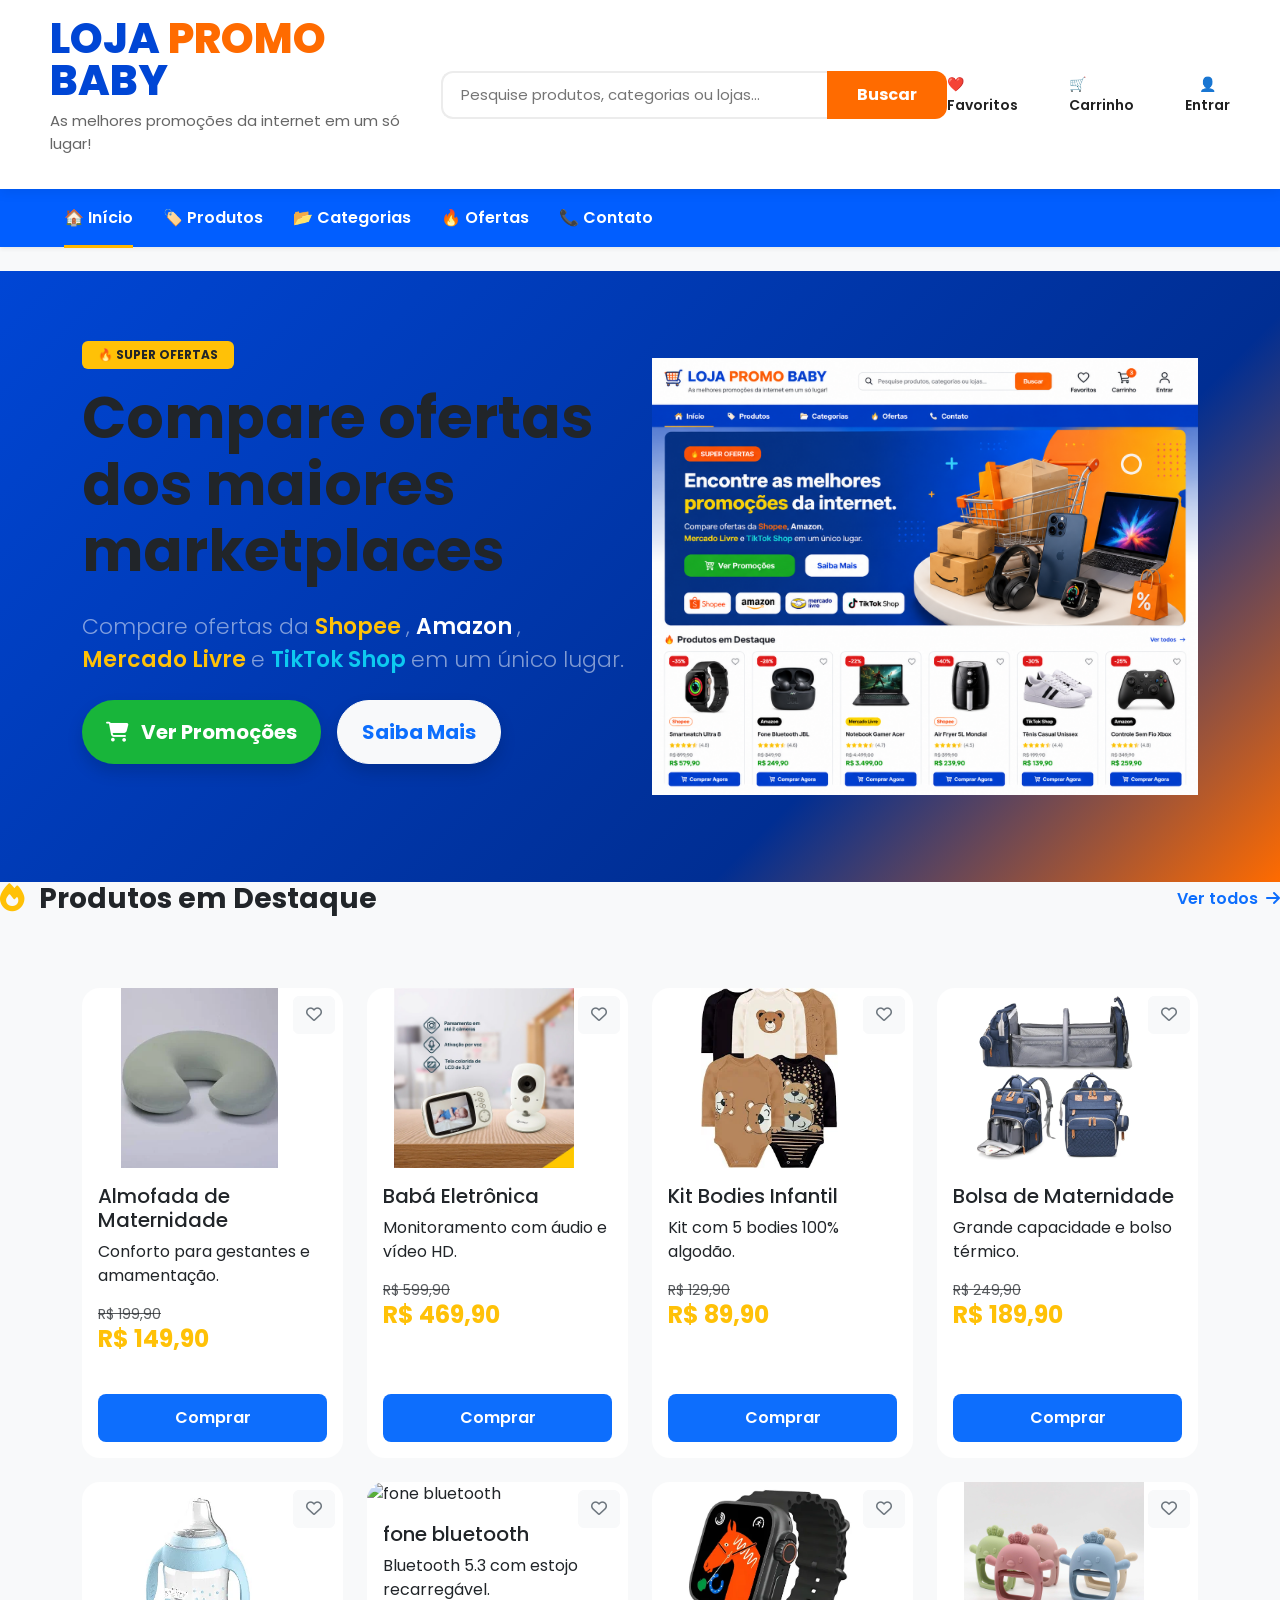
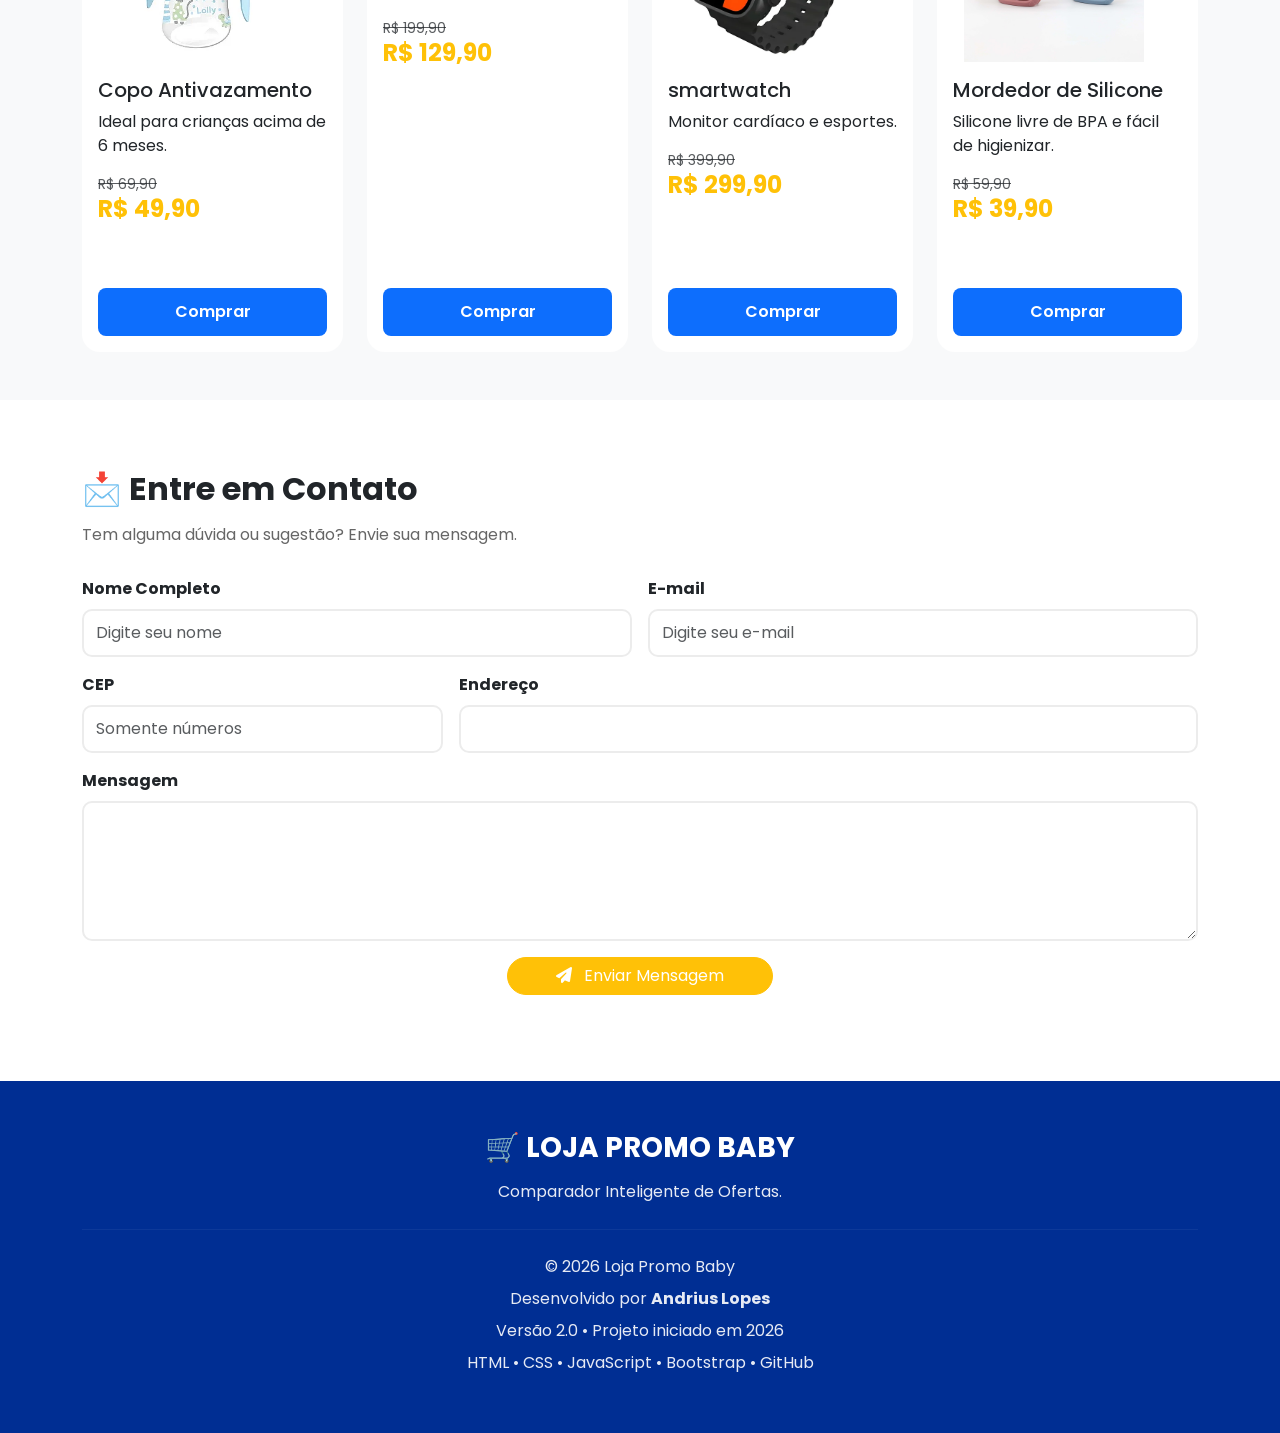
==== commit 950a91f9: "BaCKUP - Loja Promo Baby - estado seguro 08-08-2026" ====
--- a/docs/index.html
+++ b/docs/index.html
@@ -4,15 +4,18 @@
 <head>
 
     <meta charset="UTF-8">
-    <meta name="viewport" content="width=device-width, initial-scale=1.0">
+    <meta name="viewport"
+          content="width=device-width, initial-scale=1.0">
 
     <title>Loja Promo Baby</title>
 
     <!-- Bootstrap -->
-    <link href="https://cdn.jsdelivr.net/npm/bootstrap@5.3.7/dist/css/bootstrap.min.css" rel="stylesheet">
+    <link href="https://cdn.jsdelivr.net/npm/bootstrap@5.3.7/dist/css/bootstrap.min.css"
+          rel="stylesheet">
 
     <!-- Google Fonts -->
-    <link rel="preconnect" href="https://fonts.googleapis.com">
+    <link rel="preconnect"
+          href="https://fonts.googleapis.com">
 
     <link rel="preconnect"
           href="https://fonts.gstatic.com"
@@ -32,92 +35,125 @@
 </head>
 
 <body>
-    
-
-<!-- ==========================================================
-     CABEÇALHO
+
+<!-- ==========================================================
+     HEADER
 ========================================================== -->
 
 <header>
-  <div class="logo-container">
-    <!-- Título com cores separadas por tags span -->
-    <h1><span class="cor-azul">LOJA</span> <span class="cor-laranja">PROMO</span> <span class="cor-azul">BABY</span></h1>
-    <p>As melhores promoções da internet em um só lugar!</p>
-  </div>
-
-  <!-- Pesquisa -->
-<!-- Procure a sua busca-container e deixe os elementos
-  com esses IDs: -->
-
-<div class="busca-container">
-
-  <input 
-  type="text" 
-  id="inputBusca" 
-  placeholder="Pesquise produtos, categorias ou lojas...">
-
-  <button id="btnBuscar"
-  
-  >Buscar
-
-</button>
-
-</div>
-
-  
-  <!-- Ações -->
-  <div class="header-actions">
-
-<div class="action-item" id="btnFavoritos">
-❤️ Favoritos
-</div>
-
-<div class="action-item" id="btnCarrinho">
-🛒 Carrinho
-</div>
-
-<a href="login.html" class="action-item" id="btnEntrar">
-    <span>👤</span> Entrar
-</a>
-
-  </div>
+
+    <div class="logo-container">
+
+        <h1>
+            <span class="cor-azul">LOJA</span>
+            <span class="cor-laranja">PROMO</span>
+            <span class="cor-azul">BABY</span>
+        </h1>
+
+        <p>
+            As melhores promoções da internet em um só lugar!
+        </p>
+
+    </div>
+
+    <!-- Busca -->
+
+    <div class="busca-container">
+
+        <input
+            type="text"
+            id="inputBusca"
+            placeholder="Pesquise produtos, categorias ou lojas...">
+
+        <button id="btnBuscar">
+            Buscar
+        </button>
+
+    </div>
+
+    <!-- Ações -->
+
+    <div class="header-actions">
+
+        <div class="action-item" id="btnFavoritos">
+            ❤️ Favoritos
+        </div>
+
+        <div class="action-item" id="btnCarrinho">
+            🛒 Carrinho
+        </div>
+
+        <a href="login.html"
+           class="action-item"
+           id="btnEntrar">
+
+            <span>👤</span>
+
+            Entrar
+
+        </a>
+
+    </div>
 
 </header>
 
-<!-- Menu unificado e alinhado lado a lado -->
+<!-- ==========================================================
+     MENU
+========================================================== -->
 
 <nav class="menu py-2 shadow-sm">
 
-  <div class="container-nav">
-
-    <a href="#" class="nav-link active">🏠 Início</a>
-    <a href="#" class="nav-link">🏷️ Produtos</a>
-    <a href="#" class="nav-link">📂 Categorias</a>
-    <a href="#" class="nav-link">🔥 Ofertas</a>
-    <a href="#" class="nav-link">📞 Contato</a>
-  </div>
+    <div class="container-nav">
+
+        <a href="#" class="nav-link active">
+            🏠 Início
+        </a>
+
+        <a href="#" class="nav-link">
+            🏷️ Produtos
+        </a>
+
+        <a href="#" class="nav-link">
+            📂 Categorias
+        </a>
+
+        <a href="#" class="nav-link">
+            🔥 Ofertas
+        </a>
+
+        <a href="#" class="nav-link">
+            📞 Contato
+        </a>
+
+    </div>
+
 </nav>
 
-<!-- Resultado da Busca -->
-<section id="resultadoBusca" class="container my-4">
+<!-- ==========================================================
+     RESULTADO DA BUSCA
+========================================================== -->
+
+<section id="resultadoBusca"
+         class="container my-4">
+
 </section>
+
 <!-- ==========================================================
      HERO
 ========================================================== -->
 
 <section class="hero-section">
+
     <div class="container">
 
         <div class="row align-items-center">
 
-            <!-- TEXTO -->
+            <!-- Texto -->
 
             <div class="col-lg-6 hero-content">
 
                 <span class="badge bg-warning text-dark mb-3 px-3 py-2 text-uppercase fw-bold">
-
                     🔥 Super Ofertas
-
                 </span>
 
                 <h1 class="display-4 fw-bold mb-3">
@@ -131,29 +167,21 @@
                     Compare ofertas da
 
                     <span class="text-warning fw-semibold">
-
                         Shopee
-
                     </span>,
 
                     <span class="fw-semibold text-white">
-
                         Amazon
-
                     </span>,
 
                     <span class="text-warning fw-semibold">
-
                         Mercado Livre
-
                     </span>
 
                     e
 
                     <span class="text-info fw-semibold">
-
                         TikTok Shop
-
                     </span>
 
                     em um único lugar.
@@ -180,12 +208,16 @@
 
                 </div>
 
-
-            </div>
+            </div>
+
+            <!-- Imagem -->
+
+            <div class="col-lg-6 hero-image text-center">
+
                 <img src="imagens/Marketplace.png"
-                    alt="Comparador Inteligente de Ofertas"
-                    class="img-fluid"
-                    loading="lazy">
+                     alt="Comparador Inteligente de Ofertas"
+                     class="img-fluid"
+                     loading="lazy">
 
             </div>
 
@@ -195,12 +227,10 @@
 
 </section>
 <!-- ==========================================================
-     PRODUTOS
-========================================================== -->
-
-<section id="promocoes" class="bg-white py-5">
-
-    <div class="container">
+     PRODUTOS EM DESTAQUE
+========================================================== -->
+</section>
+        <!-- Título da seção -->
 
         <div class="d-flex justify-content-between align-items-center mb-4">
 
@@ -223,112 +253,276 @@
 
         </div>
 
-        </div>
-
-         <div id="listaProdutos" class="row row-cols-2 row-cols-md-3 row-cols-lg-6 g-3"></div>
-
-          <!-- Card  - Exemplo Shopee -->
-
-      <div class="col-12 col-sm-6 col-md-4 col-lg-3 produto"></div>
-  
-
-    <div class="card product-card h-100 border rounded-3 p-2 position-relative shadow-sm">
-
-    </div>
-
-<!-- Card 2 - Exemplo Amazon -->
-
-<div class="col-12 col-sm-6 col-md-4 col-lg-3 produto"></div>
-    
-
-    <div class="card product-card h-100 border rounded-3 p-2 position-relative shadow-sm">
-
-        
-    </div>
-
-</div>
-
-<!-- Card 3 - Exemplo Mercado Livre -->
-<div class="col-12 col-sm-6 col-md-4 col-lg-3 produto"></div>
-     
-   <div class="card product-card h-100 border rounded-3 p-2 position-relative shadow-sm"></div>
-
-</div>
-
-</div>
-
-
-<!-- Card 4 - Exemplo TikTok Shop -->
-
-<div class="col-12 col-sm-6 col-md-4 col-lg-3 produto"></div>
-     
-
-    <div class="card product-card h-100 border rounded-3 p-2 position-relative shadow-sm">
-
-        
-        </div>
-
-    </div>
-
-</div>
-
-<!-- Card 5 - Exemplo Shopee -->
-
-<div class="col-12 col-sm-6 col-md-4 col-lg-3 produto"></div>
-     
-    <div class="card product-card h-100 border rounded-3 p-2 position-relative shadow-sm">
-
-        
-
-        </div>
-
-    </div>
-
-</div>
-
-
-
-<!-- Card 6 - Exemplo Amazon -->
-
-<div class="col-12 col-sm-6 col-md-4 col-lg-3 produto"></div>
-     
-
-    <div class="card product-card h-100 border rounded-3 p-2 position-relative shadow-sm">
-
-        
-
-        </div>
-
-    </div>
-
-</div>
-            <!-- PRODUTO 7 -->
-
-               <div class="col-12 col-sm-6 col-md-4 col-lg-3 produto"></div>
-    
-                <div class="card product-card h-100 border rounded-3 p-2 position-relative shadow-sm">
-
-                </div>
-
-            </div>
-
-            <!-- PRODUTO 8 -->
-
-            <div class="col-12 col-sm-6 col-md-4 col-lg-3 produto"></div>
-    
-
-                <div class="card product-card h-100 border rounded-3 p-2 position-relative shadow-sm">
-
-        </div>
-
-    </div>
-
-</section>
-
-         
-<!-- ==========================
+        <!-- ==========================================================
+             LISTA DE PRODUTOS
+        ========================================================== -->
+
+       <section id="promocoes" class="container py-5">
+       
+    <div class="row g-4">
+
+        <!-- CARD 1 -->
+        <div class="col-md-6 col-lg-3">
+            <div class="card product-card produto h-100"
+                 data-nome="Almofada de Maternidade"
+                 data-categoria="Maternidade"
+                 data-loja="Amazon">
+
+                <button class="wishlist-btn btn btn-light position-absolute top-0 end-0 m-2">
+                    <i class="fa-regular fa-heart"></i>
+                </button>
+
+                <img src="imagens/produtos/almofada-maternidade.webp" class="card-img-top" alt="Almofada de Maternidade">
+
+                <div class="card-body d-flex flex-column">
+                    <h5 class="card-title">Almofada de Maternidade</h5>
+                    <p class="card-text">Conforto para gestantes e amamentação.</p>
+
+                    <p class="text-decoration-line-through text-muted mb-0">
+                        R$ 199,90
+                    </p>
+
+                    <h4 class="text-warning fw-bold">
+                        R$ 149,90
+                    </h4>
+
+                    <a href="#" class="btn btn-warning text-white btn-comprar buy-btn mt-auto">
+                        Comprar
+                    </a>
+                </div>
+            </div>
+        </div>
+
+        <!-- CARD 2 -->
+        <div class="col-md-6 col-lg-3">
+            <div class="card product-card produto h-100"
+                 data-nome="Babá Eletrônica"
+                 data-categoria="Segurança"
+                 data-loja="Mercado Livre">
+
+                <button class="wishlist-btn btn btn-light position-absolute top-0 end-0 m-2">
+                    <i class="fa-regular fa-heart"></i>
+                </button>
+
+                <img src="imagens/produtos/baba-eletronica.webp" class="card-img-top" alt="Babá Eletrônica">
+
+                <div class="card-body d-flex flex-column">
+                    <h5 class="card-title">Babá Eletrônica</h5>
+                    <p class="card-text">Monitoramento com áudio e vídeo HD.</p>
+
+                    <p class="text-decoration-line-through text-muted mb-0">
+                        R$ 599,90
+                    </p>
+
+                    <h4 class="text-warning fw-bold">
+                        R$ 469,90
+                    </h4>
+
+                    <a href="#" class="btn btn-warning text-white btn-comprar buy-btn mt-auto">
+                        Comprar
+                    </a>
+                </div>
+            </div>
+        </div>
+
+        <!-- CARD 3 -->
+        <div class="col-md-6 col-lg-3">
+            <div class="card product-card produto h-100"
+                 data-nome="Kit Bodies Infantil"
+                 data-categoria="Roupas"
+                 data-loja="Shopee">
+
+                <button class="wishlist-btn btn btn-light position-absolute top-0 end-0 m-2">
+                    <i class="fa-regular fa-heart"></i>
+                </button>
+
+                <img src="imagens/produtos/bodies.webp" class="card-img-top" alt="Bodies Infantil">
+
+                <div class="card-body d-flex flex-column">
+                    <h5 class="card-title">Kit Bodies Infantil</h5>
+                    <p class="card-text">Kit com 5 bodies 100% algodão.</p>
+
+                    <p class="text-decoration-line-through text-muted mb-0">
+                        R$ 129,90
+                    </p>
+
+                    <h4 class="text-warning fw-bold">
+                        R$ 89,90
+                    </h4>
+
+                    <a href="#" class="btn btn-warning text-white btn-comprar buy-btn mt-auto">
+                        Comprar
+                    </a>
+                </div>
+            </div>
+        </div>
+
+        <!-- CARD 4 -->
+        <div class="col-md-6 col-lg-3">
+            <div class="card product-card produto h-100"
+                 data-nome="Bolsa de Maternidade"
+                 data-categoria="Maternidade"
+                 data-loja="Amazon">
+
+                <button class="wishlist-btn btn btn-light position-absolute top-0 end-0 m-2">
+                    <i class="fa-regular fa-heart"></i>
+                </button>
+
+                <img src="imagens/produtos/bolsa-maternidade.webp" class="card-img-top" alt="Bolsa de Maternidade">
+
+                <div class="card-body d-flex flex-column">
+                    <h5 class="card-title">Bolsa de Maternidade</h5>
+                    <p class="card-text">Grande capacidade e bolso térmico.</p>
+
+                    <p class="text-decoration-line-through text-muted mb-0">
+                        R$ 249,90
+                    </p>
+
+                    <h4 class="text-warning fw-bold">
+                        R$ 189,90
+                    </h4>
+
+                    <a href="#" class="btn btn-warning text-white btn-comprar buy-btn mt-auto">
+                        Comprar
+                    </a>
+                </div>
+            </div>
+        </div>
+
+        <!-- CARD 5 -->
+        <div class="col-md-6 col-lg-3">
+            <div class="card product-card produto h-100"
+                 data-nome="Copo Antivazamento"
+                 data-categoria="Alimentação"
+                 data-loja="Mercado Livre">
+
+                <button class="wishlist-btn btn btn-light position-absolute top-0 end-0 m-2">
+                    <i class="fa-regular fa-heart"></i>
+                </button>
+
+                <img src="imagens/produtos/copo-antivazamento.webp" class="card-img-top" alt="Copo Antivazamento">
+
+                <div class="card-body d-flex flex-column">
+                    <h5 class="card-title">Copo Antivazamento</h5>
+                    <p class="card-text">Ideal para crianças acima de 6 meses.</p>
+
+                    <p class="text-decoration-line-through text-muted mb-0">
+                        R$ 69,90
+                    </p>
+
+                    <h4 class="text-warning fw-bold">
+                        R$ 49,90
+                    </h4>
+
+                    <a href="#" class="btn btn-warning text-white btn-comprar buy-btn mt-auto">
+                        Comprar
+                    </a>
+                </div>
+            </div>
+        </div>
+
+        <!-- CARD 6 -->
+        <div class="col-md-6 col-lg-3">
+            <div class="card product-card produto h-100"
+                 data-nome="fone bluetooth"
+                 data-categoria="Eletrônicos"
+                 data-loja="Amazon">
+
+                <button class="wishlist-btn btn btn-light position-absolute top-0 end-0 m-2">
+                    <i class="fa-regular fa-heart"></i>
+                </button>
+
+                <img src="imagens/produtos/fone-bluetooth.webp" class="card-img-top" alt="fone bluetooth">
+
+                <div class="card-body d-flex flex-column">
+                    <h5 class="card-title">fone bluetooth</h5>
+                    <p class="card-text">Bluetooth 5.3 com estojo recarregável.</p>
+
+                    <p class="text-decoration-line-through text-muted mb-0">
+                        R$ 199,90
+                    </p>
+
+                    <h4 class="text-warning fw-bold">
+                        R$ 129,90
+                    </h4>
+
+                    <a href="#" class="btn btn-warning text-white btn-comprar buy-btn mt-auto">
+                        Comprar
+                    </a>
+                </div>
+            </div>
+        </div>
+
+        <!-- CARD 7 -->
+        <div class="col-md-6 col-lg-3">
+            <div class="card product-card produto h-100"
+                 data-nome="smartwatch-ultra"
+                 data-categoria="Eletrônicos"
+                 data-loja="Shopee">
+
+                <button class="wishlist-btn btn btn-light position-absolute top-0 end-0 m-2">
+                    <i class="fa-regular fa-heart"></i>
+                </button>
+
+                <img src="imagens/produtos/smartwatch-ultra.webp" class="card-img-top" alt="smartwatch-ultra">
+
+                <div class="card-body d-flex flex-column">
+                    <h5 class="card-title">smartwatch</h5>
+                    <p class="card-text">Monitor cardíaco e esportes.</p>
+
+                    <p class="text-decoration-line-through text-muted mb-0">
+                        R$ 399,90
+                    </p>
+
+                    <h4 class="text-warning fw-bold">
+                        R$ 299,90
+                    </h4>
+
+                    <a href="#" class="btn btn-warning text-white btn-comprar buy-btn mt-auto">
+                        Comprar
+                    </a>
+                </div>
+            </div>
+        </div>
+
+        <!-- CARD 8 -->
+        <div class="col-md-6 col-lg-3">
+            <div class="card product-card produto h-100"
+                 data-nome="Mordedor de Silicone"
+                 data-categoria="Higiene"
+                 data-loja="Mercado Livre">
+
+                <button class="wishlist-btn btn btn-light position-absolute top-0 end-0 m-2">
+                    <i class="fa-regular fa-heart"></i>
+                </button>
+
+                <img src="imagens/produtos/mordedor-silicone.webp" class="card-img-top" alt="Mordedor de Silicone">
+
+                <div class="card-body d-flex flex-column">
+                    <h5 class="card-title">Mordedor de Silicone</h5>
+                    <p class="card-text">Silicone livre de BPA e fácil de higienizar.</p>
+
+                    <p class="text-decoration-line-through text-muted mb-0">
+                        R$ 59,90
+                    </p>
+
+                    <h4 class="text-warning fw-bold">
+                        R$ 39,90
+                    </h4>
+
+                    <a href="#" class="btn btn-warning text-white btn-comprar buy-btn mt-auto">
+                        Comprar
+                    </a>
+                </div>
+            </div>
+        </div>
+
+    </div>
+
+</section> 
+<!-- ==========================================================
      CONTATO
-========================== -->
+========================================================== -->
 
 <section id="contato" class="contato">
 
@@ -337,13 +531,13 @@
         <h2>📩 Entre em Contato</h2>
 
         <p>
-            Tem alguma dúvida ou sugestão? 
+            Tem alguma dúvida ou sugestão?
             Envie sua mensagem.
         </p>
 
         <form id="formContato">
 
-          <!-- Seu formulário permanece exatamente igual -->
+            <!-- Campos do formulário serão adicionados aqui -->
 
         </form>
 
@@ -351,8 +545,24 @@
 
 </section>
 
-
-            <!-- ==========================================================
+  <!-- ===========================================================
+            CAMPOS DO FORMULÁRIO
+            (Adicionar futuramente)
+=========================================================== -->
+            
+
+
+
+
+        </form>
+
+    </div>
+
+</section>
+
+
+
+<!-- ==========================================================
      RODAPÉ
 ========================================================== -->
 
@@ -383,6 +593,7 @@
         <p>
 
             Desenvolvido por
+
             <strong>Andrius Lopes</strong>
 
         </p>
@@ -403,23 +614,20 @@
 
 </footer>
 
+<!-- ==========================================================
+     SCRIPTS
+========================================================== -->
+
+<!-- Bootstrap -->
+
 <script src="https://cdn.jsdelivr.net/npm/bootstrap@5.3.7/dist/js/bootstrap.bundle.min.js"></script>
 
+<!-- JavaScript da Loja -->
 
 <script src="js/script.js"></script>
 
 <script src="js/produtos.js"></script>
 
-<!-- ==========================================================
-     MODAL LOGIN
-========================================================== -->
-
-
-
-    ...
-
-</div>
-
 </body>
+
 </html>
-
--- a/docs/css/style.css
+++ b/docs/css/style.css
@@ -0,0 +1,1013 @@
+/* ==========================================================
+   LOJA PROMO BABY
+   Desenvolvedor: Andrius Lopes
+   style.css
+   Versão 4.0
+========================================================== */
+
+/* ==========================================================
+   VARIÁVEIS
+========================================================== */
+
+:root{
+
+    --blue-primary:#0046c7;
+    --blue-dark:#002c80;
+
+    --orange-accent:#ff6a00;
+    --orange-hover:#e05d00;
+
+    --yellow-accent:#ffb700;
+
+    --green-btn:#00cc44;
+    --green-hover:#00aa38;
+
+    --text-dark:#212529;
+
+    --bg-light:#f8f9fa;
+
+}
+
+/* ==========================================================
+   BODY
+========================================================== */
+
+body{
+
+    font-family:'Poppins',sans-serif;
+    background:var(--bg-light);
+    color:var(--text-dark);
+
+}
+
+/* ==========================================================
+   HEADER
+========================================================== */
+
+header{
+
+    width:100%;
+
+    display:flex;
+
+    justify-content:space-between;
+
+    align-items:center;
+
+    padding:18px 50px;
+
+    background:#fff;
+
+    position:sticky;
+
+    top:0;
+
+    z-index:999;
+
+    box-shadow:0 3px 12px rgba(0,0,0,.08);
+
+}
+
+/* ==========================================================
+   LOGO
+========================================================== */
+
+.logo-container h1{
+
+    font-size:42px;
+
+    font-weight:800;
+
+    margin:0;
+
+    line-height:1;
+
+}
+
+.logo-container p{
+
+    margin-top:8px;
+
+    color:#666;
+
+    font-size:15px;
+
+}
+
+.cor-azul{
+
+    color:#0046d5;
+
+}
+
+.cor-laranja{
+
+    color:#ff6b00;
+
+}
+
+/* ==========================================================
+   BARRA DE PESQUISA
+========================================================== */
+
+.busca-container{
+
+    width:520px;
+
+    display:flex;
+
+    align-items:center;
+
+}
+
+.busca-container input{
+
+    flex:1;
+
+    height:48px;
+
+    border:2px solid #ececec;
+
+    border-right:none;
+
+    border-radius:12px 0 0 12px;
+
+    padding:0 18px;
+
+    font-size:15px;
+
+    transition:.3s;
+
+}
+
+.busca-container input:focus{
+
+    outline:none;
+
+    border-color:#0046d5;
+
+}
+
+.busca-container button{
+
+    width:120px;
+
+    height:48px;
+
+    border:none;
+
+    background:#ff6b00;
+
+    color:#fff;
+
+    border-radius:0 12px 12px 0;
+
+    font-weight:700;
+
+    transition:.3s;
+
+}
+
+.busca-container button:hover{
+
+    background:#ef6100;
+
+}
+
+/* ==========================================================
+   AÇÕES DO HEADER
+========================================================== */
+
+.header-actions{
+
+    display:flex;
+
+    gap:35px;
+
+    align-items:center;
+
+}
+
+.action-item{
+
+    display:flex;
+
+    flex-direction:column;
+
+    align-items:center;
+
+    text-decoration:none;
+
+    color:#222;
+
+    font-size:14px;
+
+    font-weight:600;
+
+    transition:.3s;
+
+}
+
+.action-item:hover{
+
+    color:#0046d5;
+
+    transform:translateY(-2px);
+
+}
+
+/* ==========================================================
+   MENU
+========================================================== */
+
+.menu{
+
+    background:#015eff;
+
+    width:100%;
+
+    height:58px;
+
+    display:flex;
+
+    align-items:center;
+
+}
+
+.container-nav{
+
+    width:100%;
+
+    max-width:1300px;
+
+    margin:auto;
+
+    display:flex;
+
+    gap:30px;
+
+    padding:0 5%;
+
+}
+
+.nav-link{
+
+    color:#fff !important;
+
+    text-decoration:none;
+
+    font-weight:600;
+
+    display:flex;
+
+    align-items:center;
+
+    gap:8px;
+
+    position:relative;
+
+}
+
+.nav-link::after{
+
+    content:"";
+
+    position:absolute;
+
+    left:0;
+
+    bottom:-18px;
+
+    width:0;
+
+    height:3px;
+
+    background:#ffb700;
+
+    transition:.3s;
+
+}
+
+.nav-link:hover::after,
+
+.nav-link.active::after{
+
+    width:100%;
+
+}
+
+/* ==========================================================
+   HERO
+========================================================== */
+
+.hero-section{
+
+    background:linear-gradient(
+        135deg,
+        #0046d5 0%,
+        #002e93 70%,
+        #ff6b00 100%
+    );
+
+    padding:70px 0;
+
+}
+
+.hero-content h1{
+
+    font-size:58px;
+
+    font-weight:800;
+
+    line-height:1.15;
+
+}
+
+.hero-content p{
+
+    font-size:22px;
+
+    margin-top:25px;
+
+}
+
+.hero-image{
+
+    text-align:center;
+
+}
+
+.hero-image img{
+
+    width:100%;
+
+    max-width:700px;
+
+    transition:.35s;
+
+}
+
+.hero-image img:hover{
+
+    transform:scale(1.03);
+
+}
+
+/* ==========================================================
+   BOTÕES HERO
+========================================================== */
+
+#btnPromo{
+
+    background:#18b53a;
+
+    border:none;
+
+    border-radius:35px;
+
+    padding:16px 40px;
+
+    font-weight:700;
+
+}
+
+#btnPromo:hover{
+
+    background:#14952f;
+
+}
+
+#btnSaibaMais{
+
+    border-radius:35px;
+
+    padding:16px 40px;
+
+    font-weight:700;
+
+}
+/* ==========================================================
+   PRODUTOS
+========================================================== */
+
+.product-card{
+
+    background:#fff;
+
+    border:none !important;
+
+    border-radius:18px !important;
+
+    overflow:hidden;
+
+    min-height:470px;
+
+    transition:.35s;
+
+}
+
+.product-card:hover{
+
+    transform:translateY(-8px);
+
+    box-shadow:0 18px 35px rgba(0,0,0,.15)!important;
+
+}
+
+/* ==========================================================
+   IMAGEM DO PRODUTO
+========================================================== */
+
+.product-card .bg-light{
+
+    height:220px;
+
+    display:flex;
+
+    justify-content:center;
+
+    align-items:center;
+
+    background:#f8f9fa !important;
+
+    border-radius:12px;
+
+    overflow:hidden;
+
+}
+
+.product-card img{
+
+    max-width:90%;
+
+    max-height:180px;
+
+    object-fit:contain;
+
+    transition:.35s;
+
+}
+
+.product-card:hover img{
+
+    transform:scale(1.08);
+
+}
+
+/* ==========================================================
+   FAVORITOS
+========================================================== */
+
+.btn-favorite{
+
+    width:42px;
+
+    height:42px;
+
+    border-radius:50%;
+
+    background:#fff !important;
+
+    display:flex;
+
+    justify-content:center;
+
+    align-items:center;
+
+    border:none;
+
+    box-shadow:0 3px 12px rgba(0,0,0,.12);
+
+    transition:.25s;
+
+}
+
+.btn-favorite:hover{
+
+    color:#ff3b3b !important;
+
+}
+
+.wishlist-btn{
+
+    color:#6c757d;
+
+    transition:.25s;
+
+}
+
+.wishlist-btn:hover,
+
+.wishlist-btn.ativo{
+
+    color:#dc3545 !important;
+
+    transform:scale(1.1);
+
+}
+
+/* ==========================================================
+   BADGES
+========================================================== */
+
+.badge-marca{
+
+    display:inline-block;
+
+    padding:3px 10px;
+
+    border-radius:12px;
+
+    font-size:11px;
+
+    font-weight:700;
+
+    margin-bottom:8px;
+
+}
+
+.shopee{
+
+    background:#ffebd7;
+
+    color:#ff2222;
+
+}
+
+.amazon{
+
+    background:#111;
+
+    color:#0080ff;
+
+}
+
+.mercadolivre{
+
+    background:#fff159;
+
+    color:#333;
+
+}
+
+.tiktok{
+
+    background:#010101;
+
+    color:#fff;
+
+}
+
+/* ==========================================================
+   TEXTO DOS CARDS
+========================================================== */
+
+.product-card h3{
+
+    font-size:16px;
+
+    font-weight:700;
+
+    min-height:45px;
+
+}
+
+.product-card .text-decoration-line-through{
+
+    font-size:14px;
+
+}
+
+.product-card .text-success{
+
+    font-size:24px !important;
+
+    font-weight:800 !important;
+
+}
+
+/* ==========================================================
+   BOTÃO COMPRAR
+========================================================== */
+
+.btn-comprar {
+    background-color: #0066ff;
+    color: white;
+    border: none;
+    padding: 12px 20px;
+    border-radius: 8px;
+    font-weight: bold;
+    cursor: pointer;
+    transition: 0.3s;
+}
+
+.btn-comprar:hover {
+    background-color: #004dcc;
+    transform: scale(1.05);
+}
+.product-card .btn-primary{
+
+    background:var(--blue-primary);
+
+    border:none;
+
+}
+
+.product-card .btn-primary:hover{
+
+    background:var(--blue-dark);
+
+}
+.btn-comprar {
+    background-color: #0066ff;
+    border-color: #0066ff;
+}
+
+.btn-comprar:hover {
+    background-color: #004dcc;
+    border-color: #004dcc;
+}
+/* ==========================================================
+   FORMULÁRIO DE CONTATO
+========================================================== */
+
+.contato{
+
+    padding:70px 0;
+
+    background:#fff;
+
+}
+
+.contato h2{
+
+    font-weight:700;
+
+    margin-bottom:15px;
+
+}
+
+.contato p{
+
+    color:#666;
+
+    margin-bottom:30px;
+
+}
+
+.contato .form-control{
+
+    border-radius:10px;
+
+    min-height:48px;
+
+    border:2px solid #ececec;
+
+    transition:.3s;
+
+}
+
+.contato textarea.form-control{
+
+    min-height:140px;
+
+    resize:vertical;
+
+}
+
+.contato .form-control:focus{
+
+    border-color:var(--blue-primary);
+
+    box-shadow:none;
+
+}
+
+/* ==========================================================
+   BOTÕES
+========================================================== */
+
+.btn-orange{
+
+    background:var(--orange-accent);
+
+    border:none;
+
+    color:#fff;
+
+    transition:.3s;
+
+}
+
+.btn-orange:hover{
+
+    background:var(--orange-hover);
+
+    color:#fff;
+
+}
+
+.btn-success-custom{
+
+    background:var(--green-btn);
+
+    color:#fff;
+
+    border:none;
+
+}
+
+.btn-success-custom:hover{
+
+    background:var(--green-hover);
+
+    color:#fff;
+
+}
+
+/* ==========================================================
+   CARRINHO
+========================================================== */
+
+.item-carrinho{
+
+    transition:.25s;
+
+}
+
+.item-carrinho:hover{
+
+    background:rgba(0,0,0,.02);
+
+}
+
+/* ==========================================================
+   RODAPÉ
+========================================================== */
+
+.footer{
+
+    background:#002e93;
+
+    color:#fff;
+
+    padding:50px 0;
+
+    text-align:center;
+
+}
+
+.footer h3{
+
+    font-weight:700;
+
+    margin-bottom:15px;
+
+}
+
+.footer p{
+
+    margin:8px 0;
+
+    color:rgba(255,255,255,.9);
+
+}
+
+.footer hr{
+
+    border-color:rgba(255,255,255,.2);
+
+    margin:25px auto;
+
+}
+
+/* ==========================================================
+   LOGIN
+========================================================== */
+
+.login-page-bg{
+
+    background:url('../img/nova-composicao-banner.png')
+    no-repeat center right;
+
+    background-size:cover;
+
+    background-attachment:fixed;
+
+    background-color:#0243be;
+
+    position:relative;
+
+}
+
+.login-page-bg::before{
+
+    content:"";
+
+    position:absolute;
+
+    inset:0;
+
+    background:
+
+    linear-gradient(
+
+        90deg,
+
+        rgba(2,67,190,.85),
+
+        rgba(2,67,190,.40),
+
+        rgba(255,93,2,.30)
+
+    );
+
+}
+
+.login-input{
+
+    color:#fff !important;
+
+    border-radius:0 6px 6px 0 !important;
+
+}
+
+.login-input:focus{
+
+    background:rgba(255,255,255,.10)!important;
+
+    border-color:#ff5e03!important;
+
+    box-shadow:none!important;
+
+}
+
+.input-group-text{
+
+    border-radius:6px 0 0 6px!important;
+
+}
+
+.btn-orange-main{
+
+    background:#ff5e03!important;
+
+    color:#fff!important;
+
+    border:none!important;
+
+    transition:.3s;
+
+}
+
+.btn-orange-main:hover{
+
+    background:#e04f00!important;
+
+}
+
+.hover-underline:hover{
+
+    text-decoration:underline;
+
+}
+
+/* ==========================================================
+   CLASSES AUXILIARES
+========================================================== */
+
+.hero-title{
+
+    line-height:1.2;
+
+    letter-spacing:-.5px;
+
+}
+
+.text-light-opacity{
+
+    color:rgba(255,255,255,.85);
+
+}
+
+.bg-orange{
+
+    background:var(--orange-accent)!important;
+
+}
+
+.font-size-xs{
+
+    font-size:.70rem;
+
+    font-weight:600;
+
+}
+/*================================================================
+   icones
+================================================================*/
+.loja {
+    display: inline-flex;
+    align-items: center;
+    gap: 6px;
+    font-weight: bold;
+    font-size: 14px;
+    padding: 5px 10px;
+    border-radius: 20px;
+}
+
+
+.shopee {
+    color: #ee4d2d;
+    background: #fff0ec;
+}
+
+
+.mercado-livre {
+    color: #3483fa;
+    background: #eef5ff;
+}
+
+
+.amazon {
+    color: #111;
+    background: #f3f3f3;
+}
+
+
+.tiktok {
+    color: #000;
+    background: #eeeeee;
+}
+.loja {
+
+    display:flex;
+
+    align-items:center;
+
+    gap:8px;
+
+    font-weight:bold;
+
+    font-size:14px;
+
+    margin-bottom:10px;
+
+}
+
+
+.loja img {
+
+    width:28px;
+
+    height:28px;
+
+    object-fit:contain;
+
+}
+/*=======================================================================
+/* ======== LOGO DAS LOJAS ======== */
+
+.loja{
+    display:inline-flex;
+    align-items:center;
+    gap:8px;
+    font-weight:600;
+    font-size:14px;
+}
+
+.loja img{
+    width:26px;
+    height:26px;
+    object-fit:contain;
+}
+
+.shopee{
+    color:#ee4d2d;
+}
+
+.mercado-livre{
+    color:#3483fa;
+}
+
+.amazon{
+    color:#111;
+}
+
+.tiktok{
+    color:#000;
+}
+
+/* ======== BOTÃO ======== */
+
+.btn-comprar{
+    background:#0d6efd;
+    color:#fff;
+    border:none;
+    font-weight:600;
+}
+
+.btn-comprar:hover{
+    background:#0b5ed7;
+    color:#fff;
+}
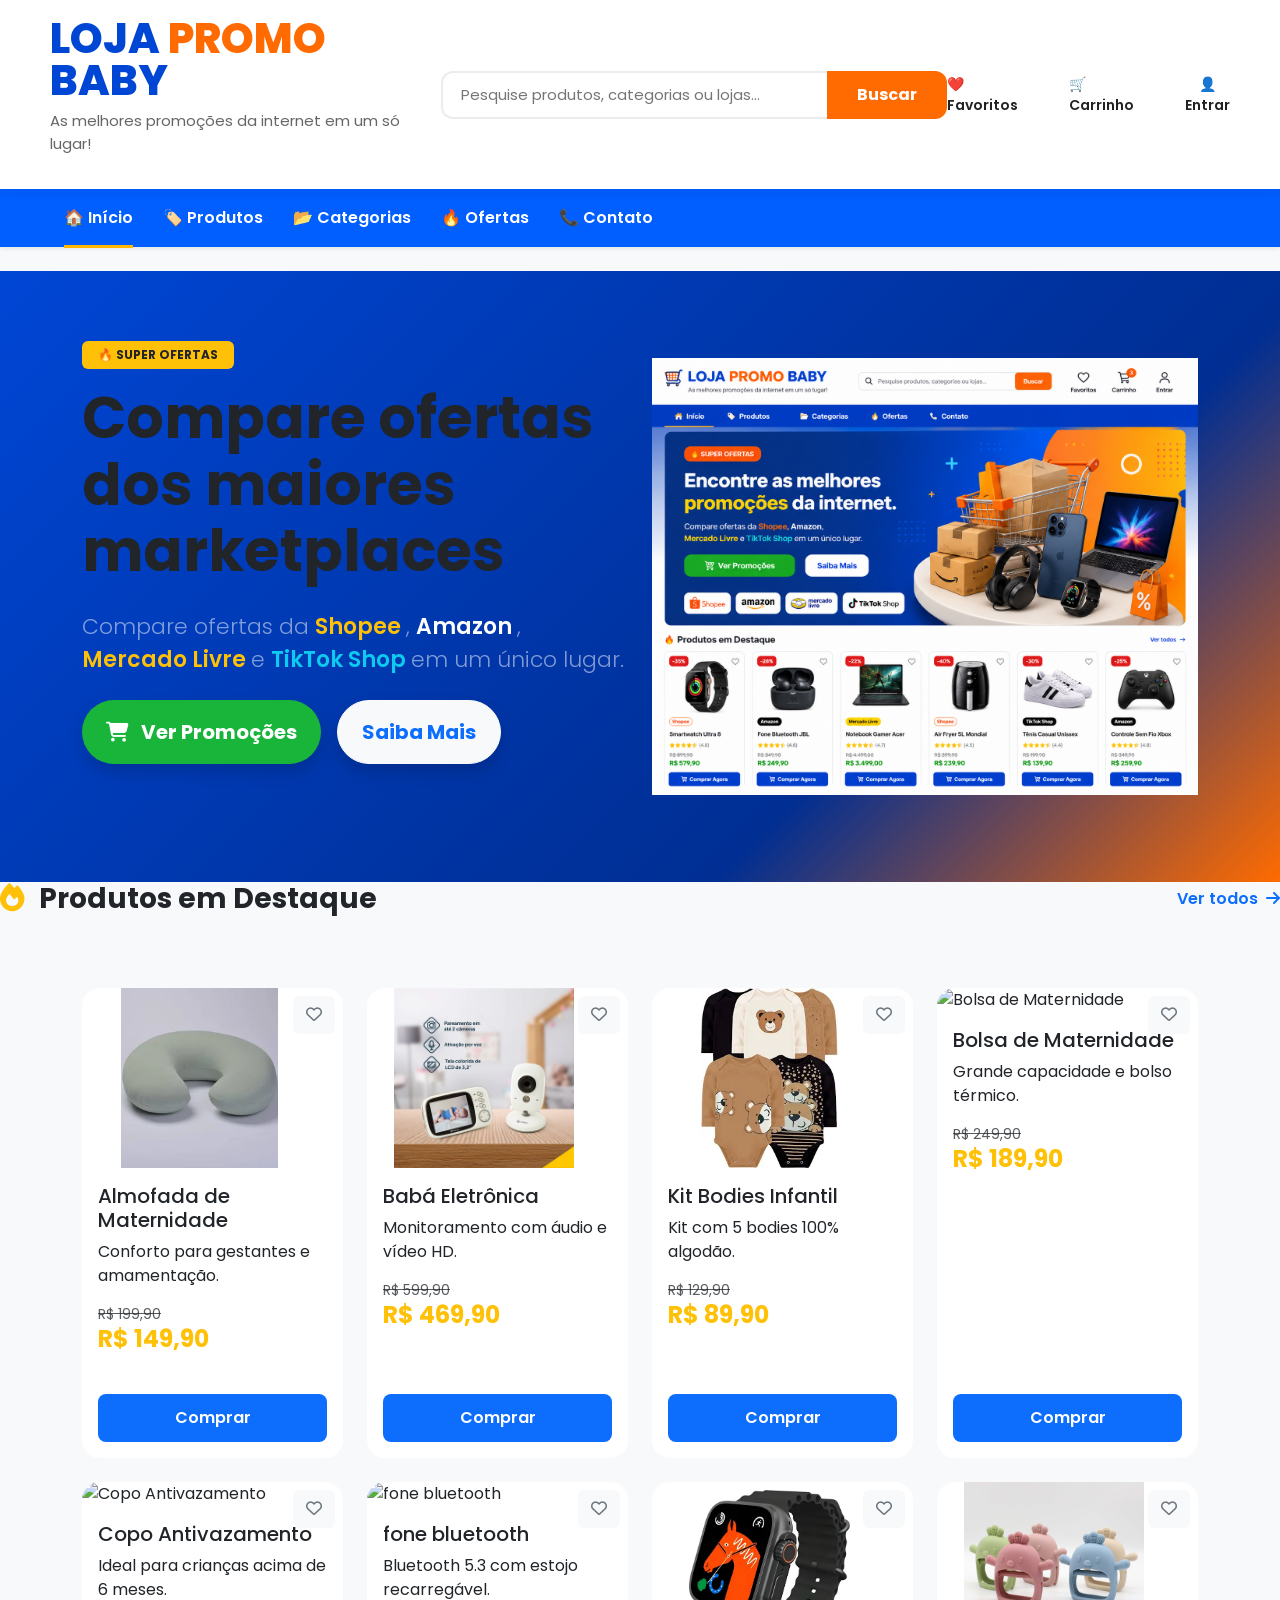
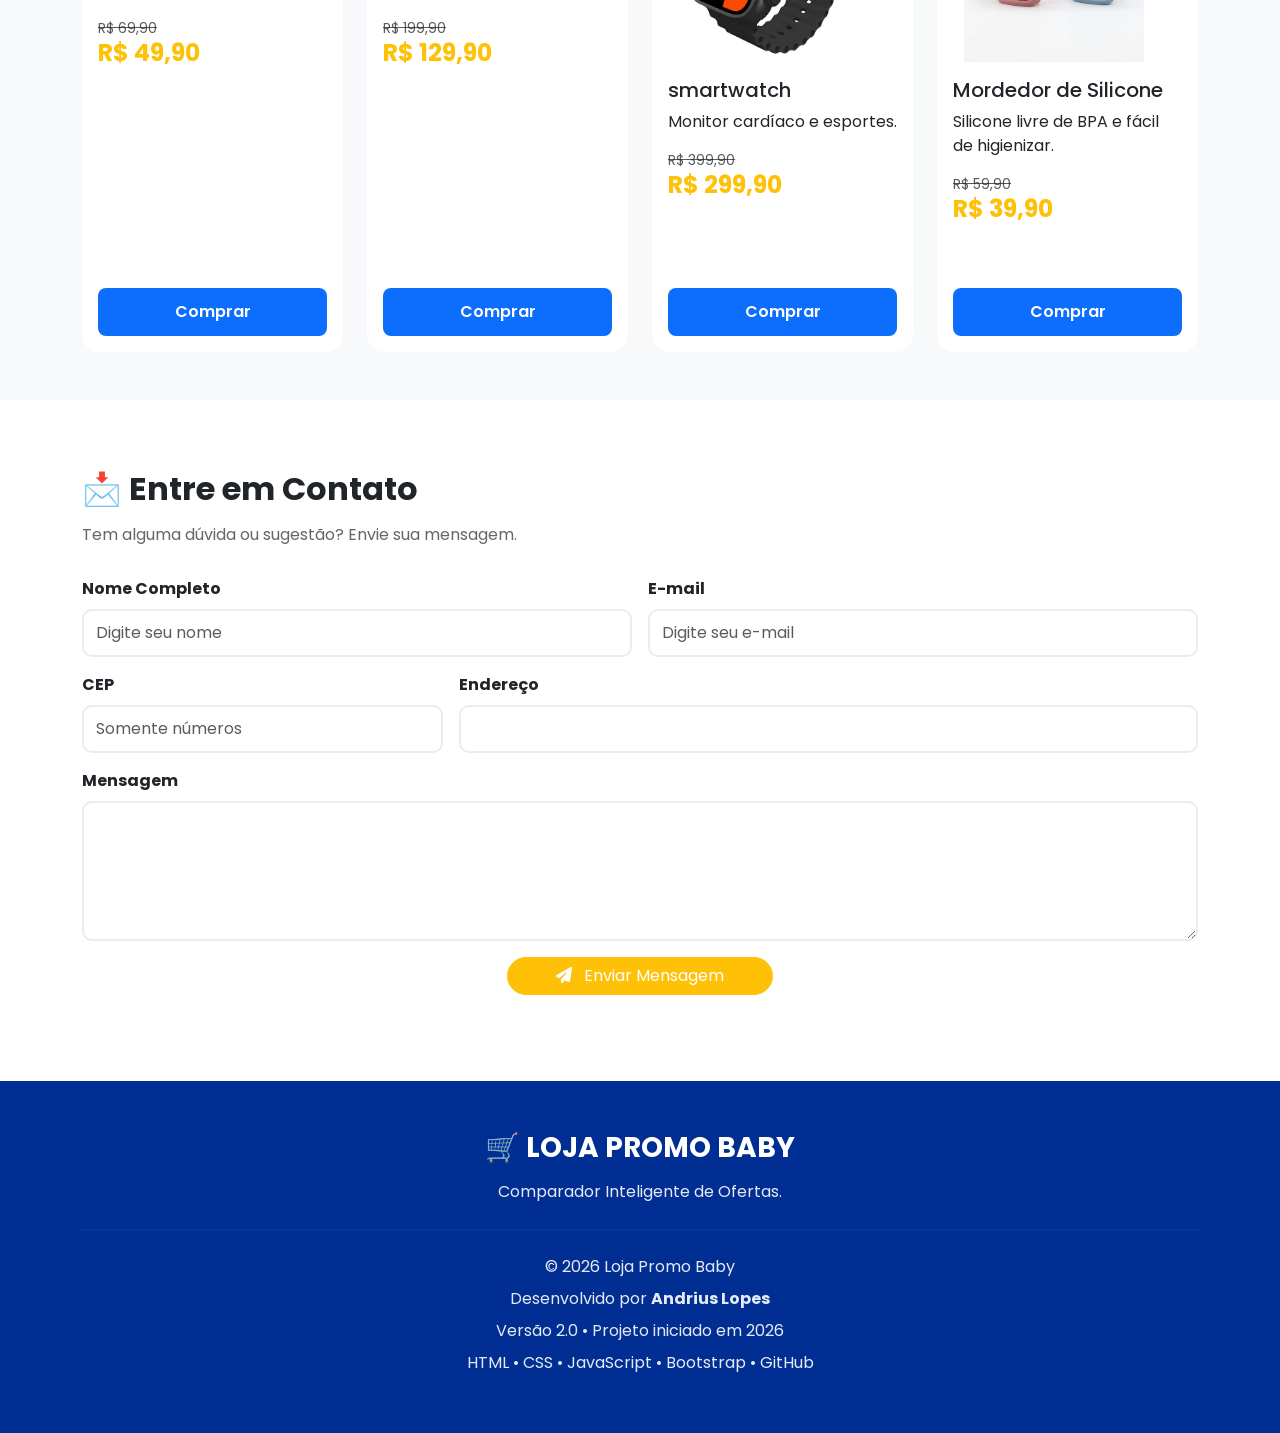
==== commit 6a91dd34: "BACKUP - ajustes finais do projeto" ====
--- a/docs/index.html
+++ b/docs/index.html
@@ -550,18 +550,12 @@
             (Adicionar futuramente)
 =========================================================== -->
             
-
-
-
-
         </form>
 
     </div>
 
 </section>
 
-
-
 <!-- ==========================================================
      RODAPÉ
 ========================================================== -->
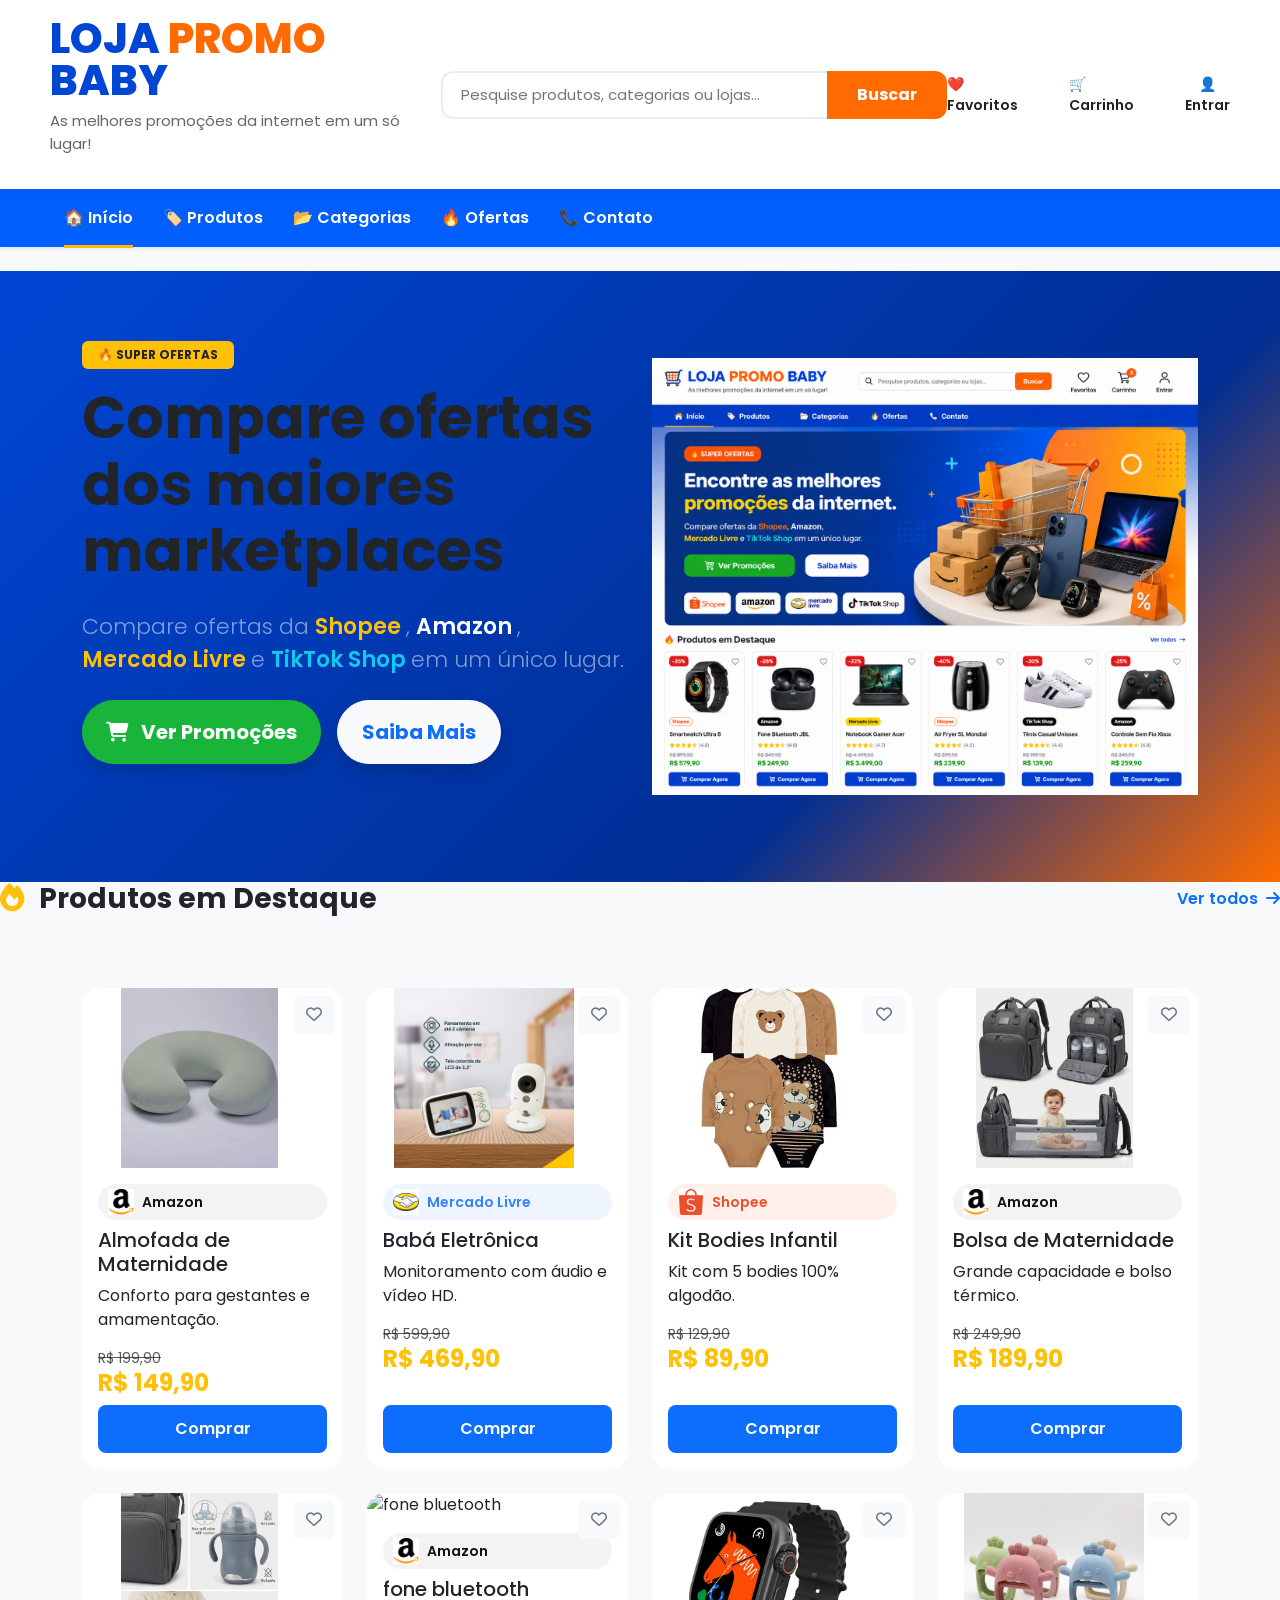
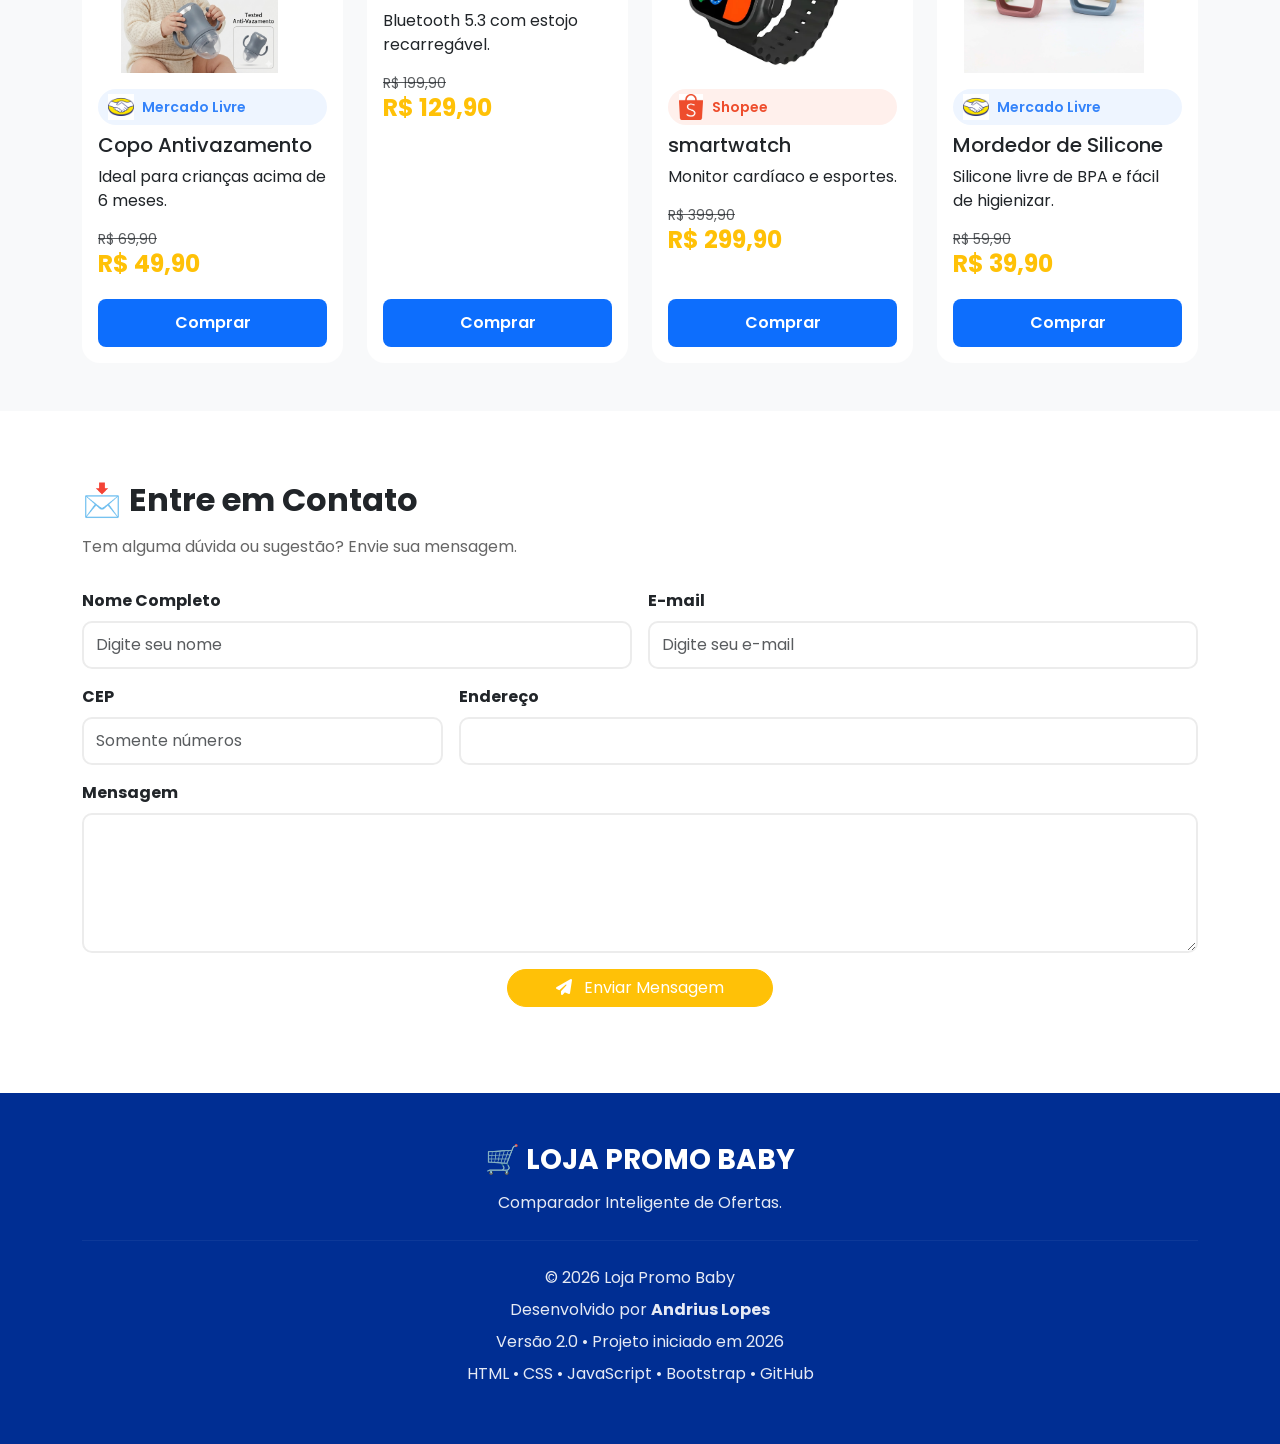
==== commit 13e37b7c: "Corrige formulário e erro da busca" ====
--- a/docs/index.html
+++ b/docs/index.html
@@ -549,12 +549,6 @@
             CAMPOS DO FORMULÁRIO
             (Adicionar futuramente)
 =========================================================== -->
-            
-        </form>
-
-    </div>
-
-</section>
 
 <!-- ==========================================================
      RODAPÉ
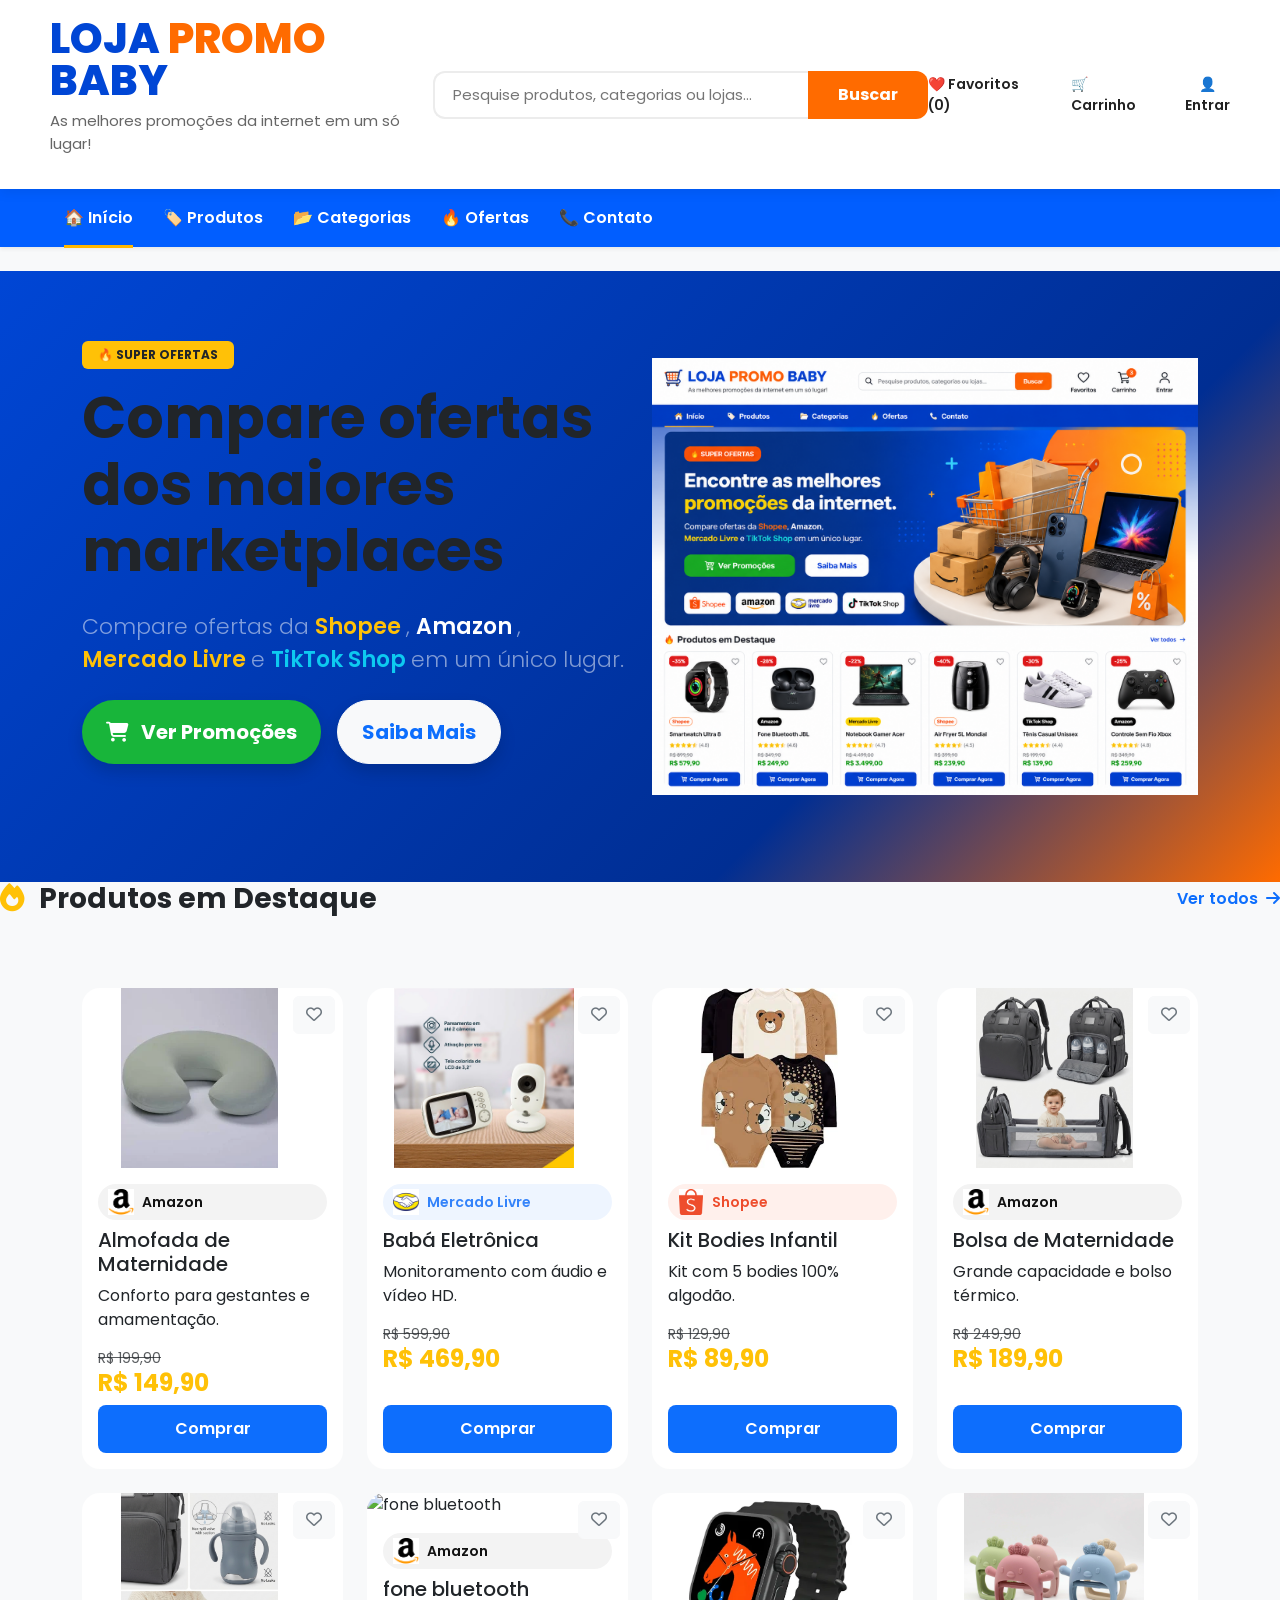
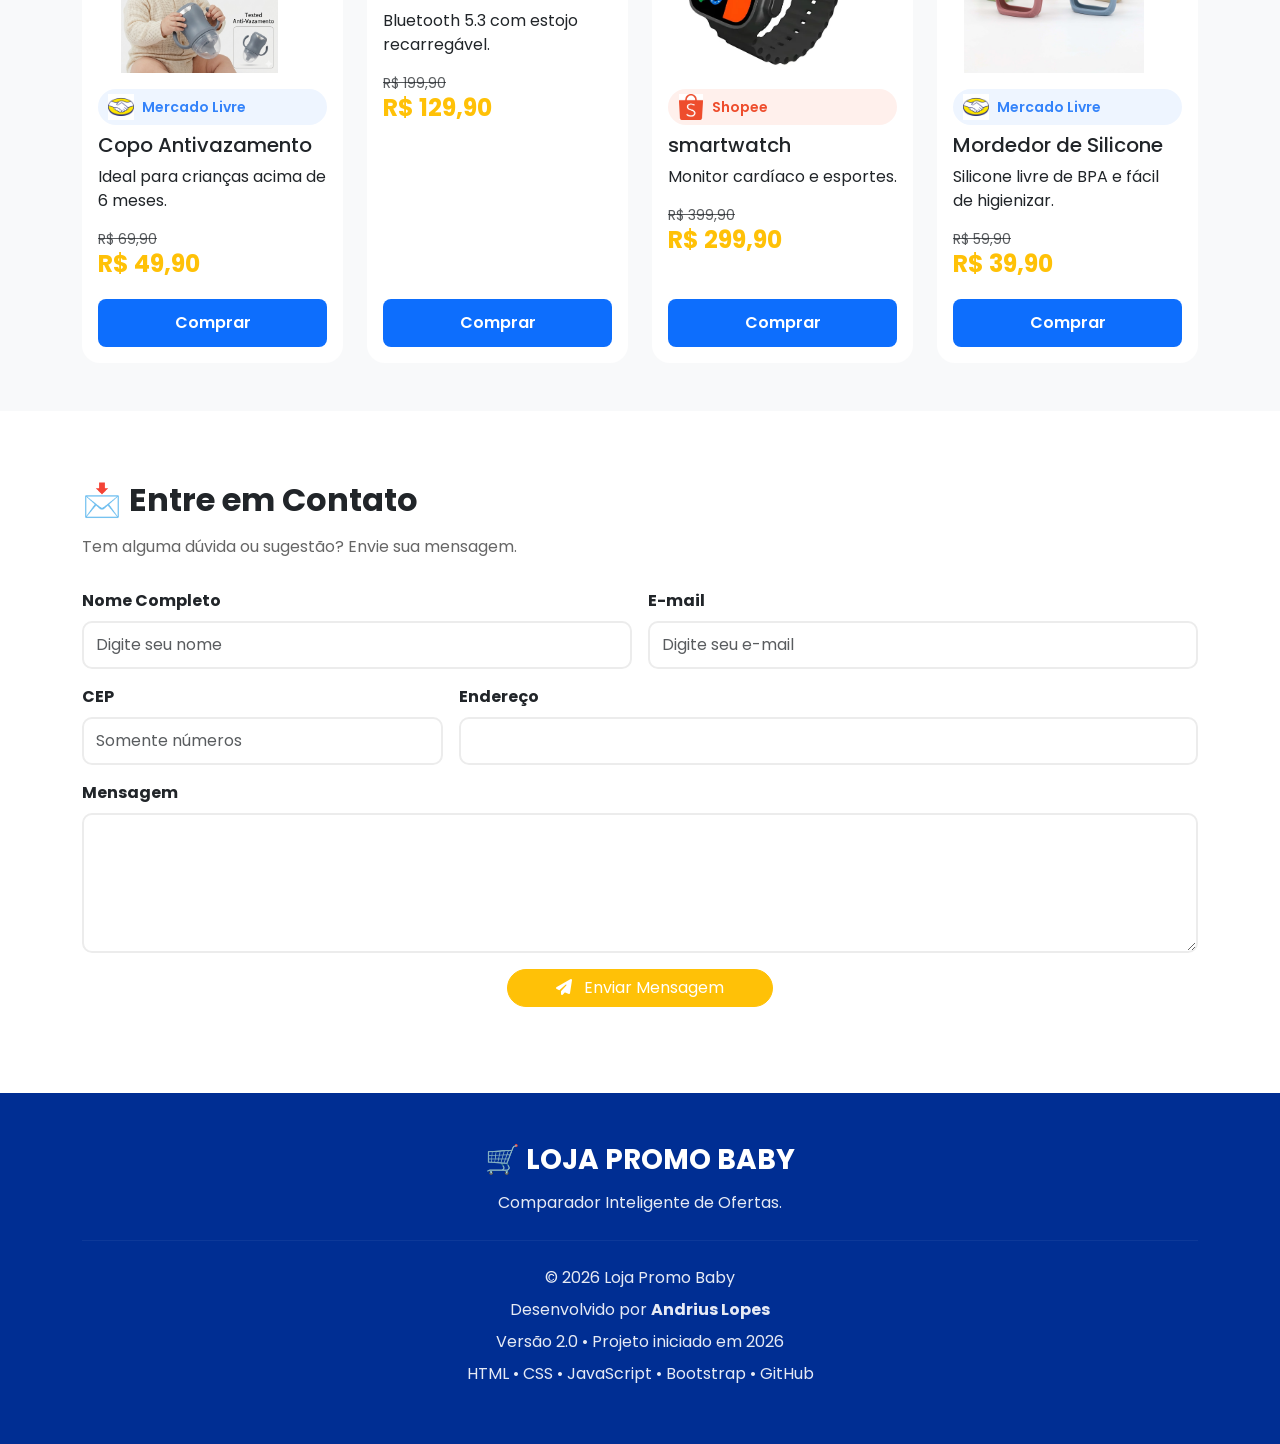
==== commit cfe45840: "Adiciona links para página individual dos produtos" ====
--- a/docs/index.html
+++ b/docs/index.html
@@ -616,6 +616,8 @@
 
 <script src="js/produtos.js"></script>
 
+<script src="js/links-produtos.js"></script>
+
 </body>
 
 </html>
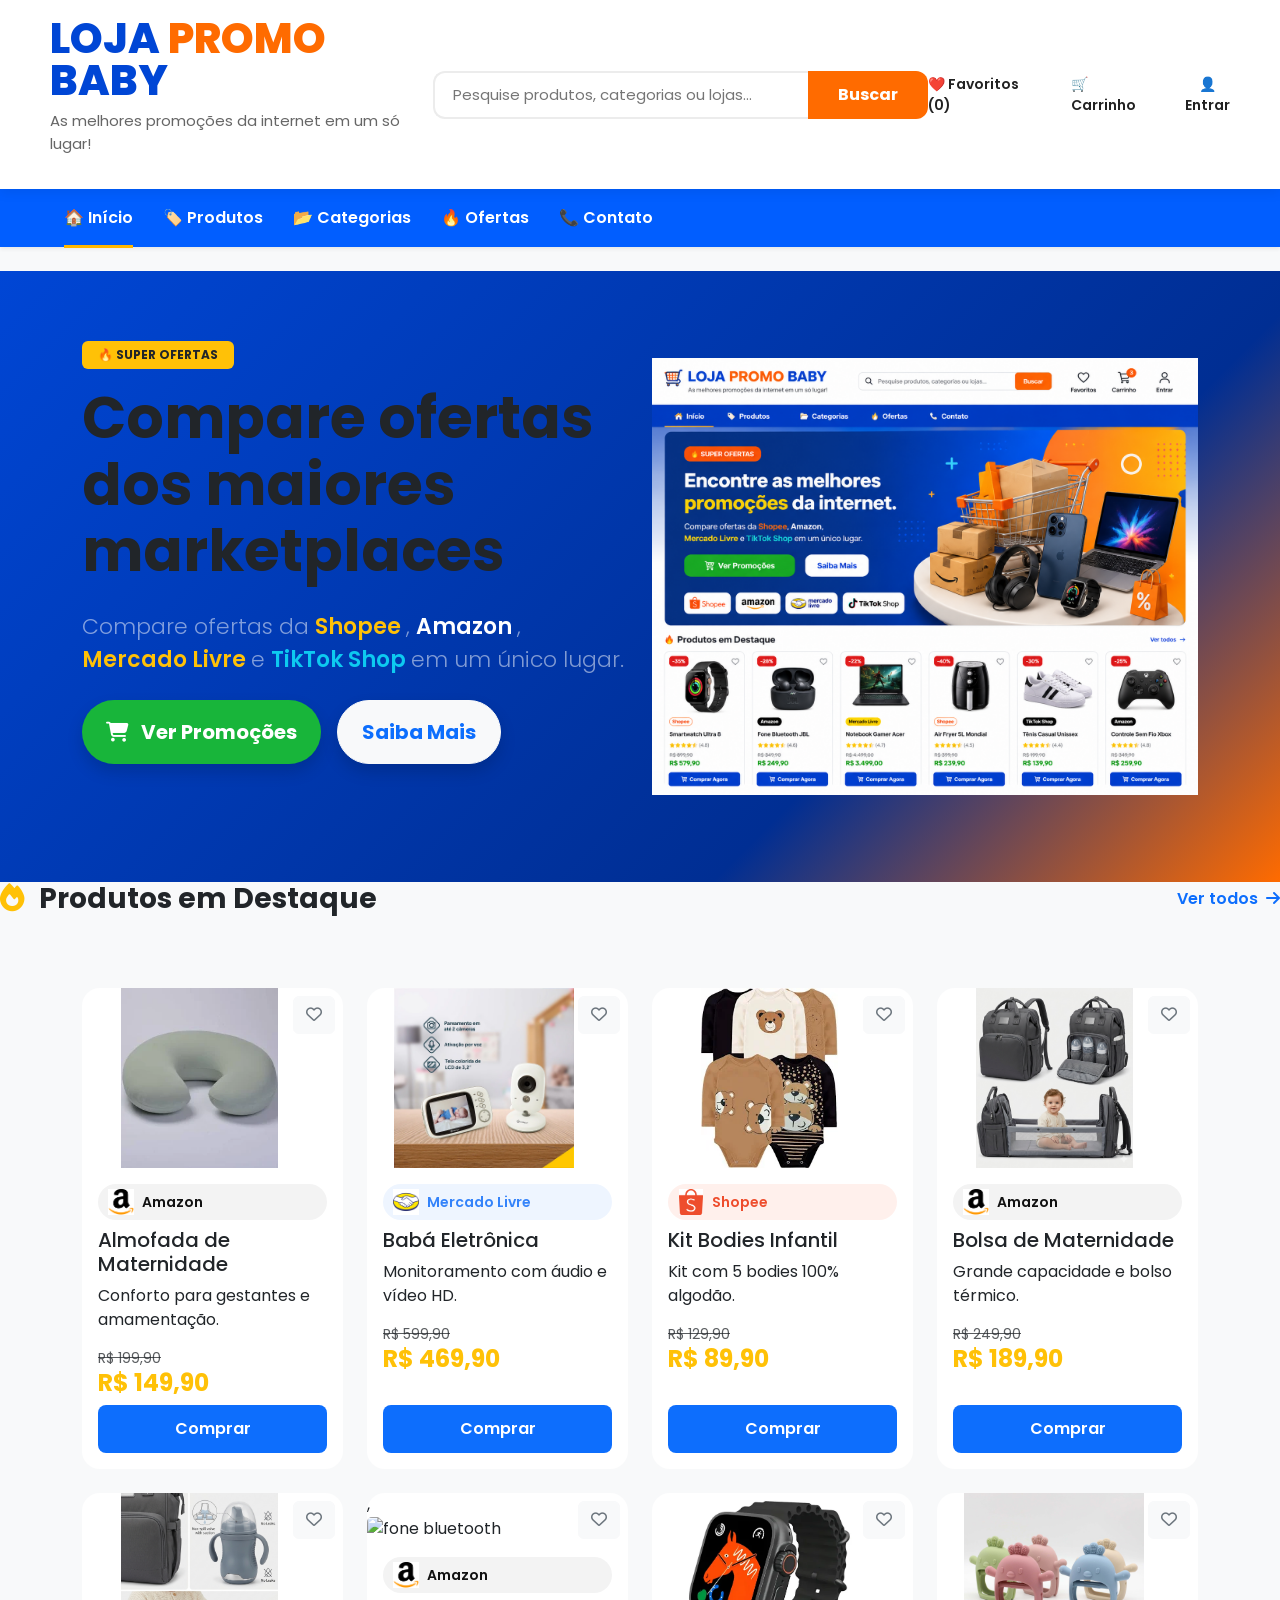
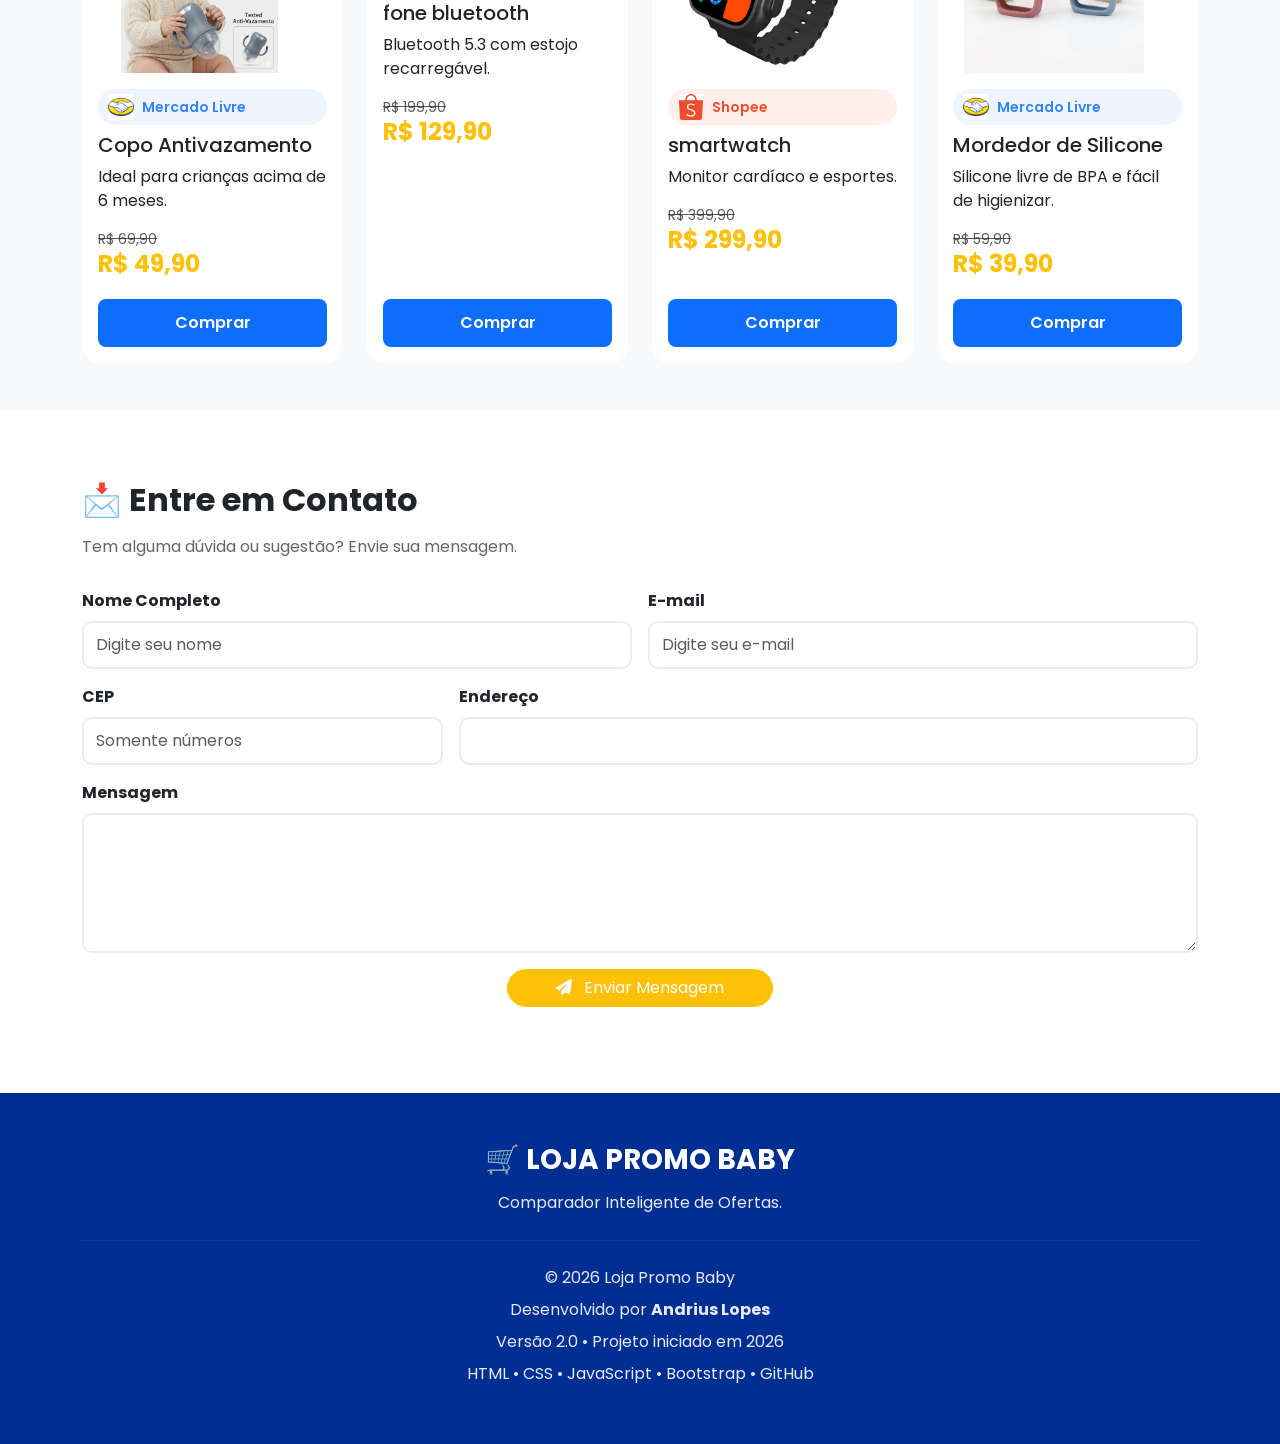
==== commit b8211fac: "Integra páginas individuais dos produtos" ====
--- a/docs/index.html
+++ b/docs/index.html
@@ -432,7 +432,7 @@
                     <i class="fa-regular fa-heart"></i>
                 </button>
 
-                <img src="imagens/produtos/fone-bluetooth.webp" class="card-img-top" alt="fone bluetooth">
+,                <img src="imagens/produtos/fone-bluetooth.webp" class="card-img-top" alt="fone bluetooth">
 
                 <div class="card-body d-flex flex-column">
                     <h5 class="card-title">fone bluetooth</h5>
@@ -618,6 +618,4 @@
 
 <script src="js/links-produtos.js"></script>
 
-</body>
-
 </html>
